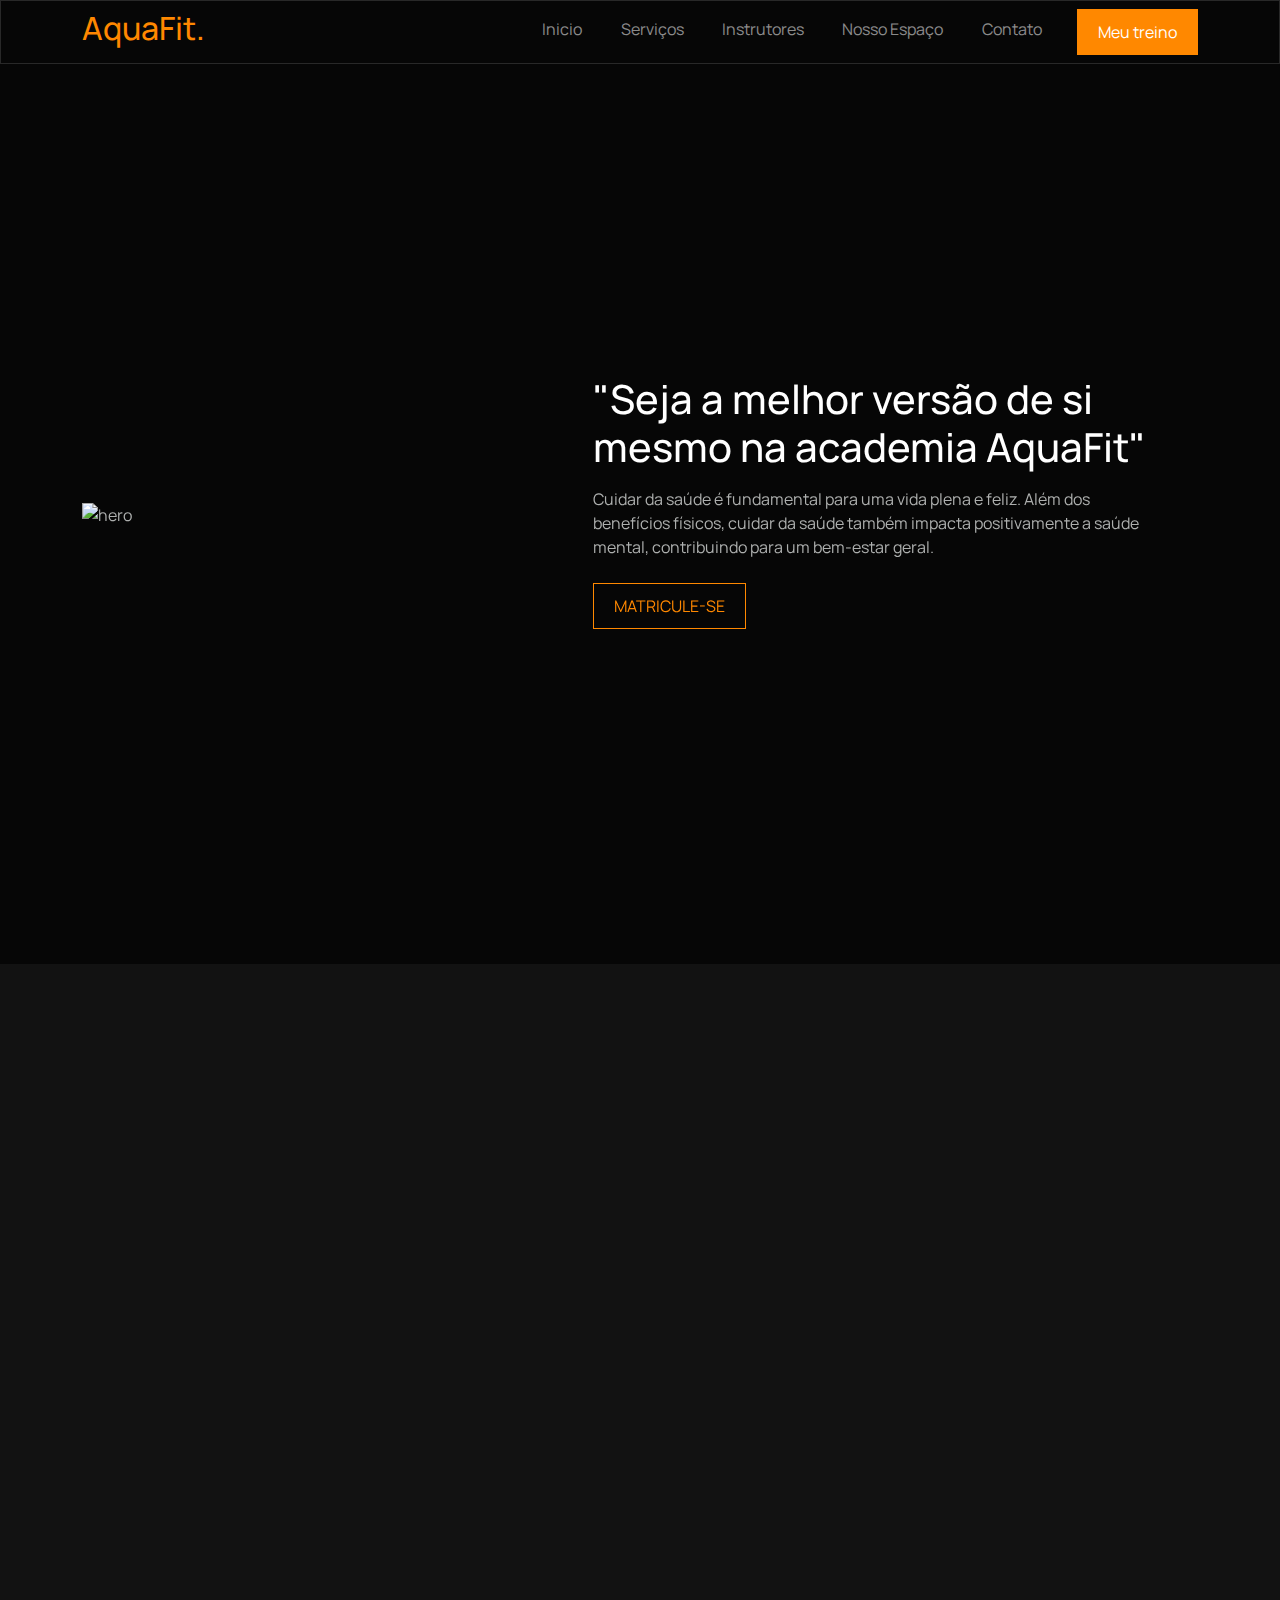
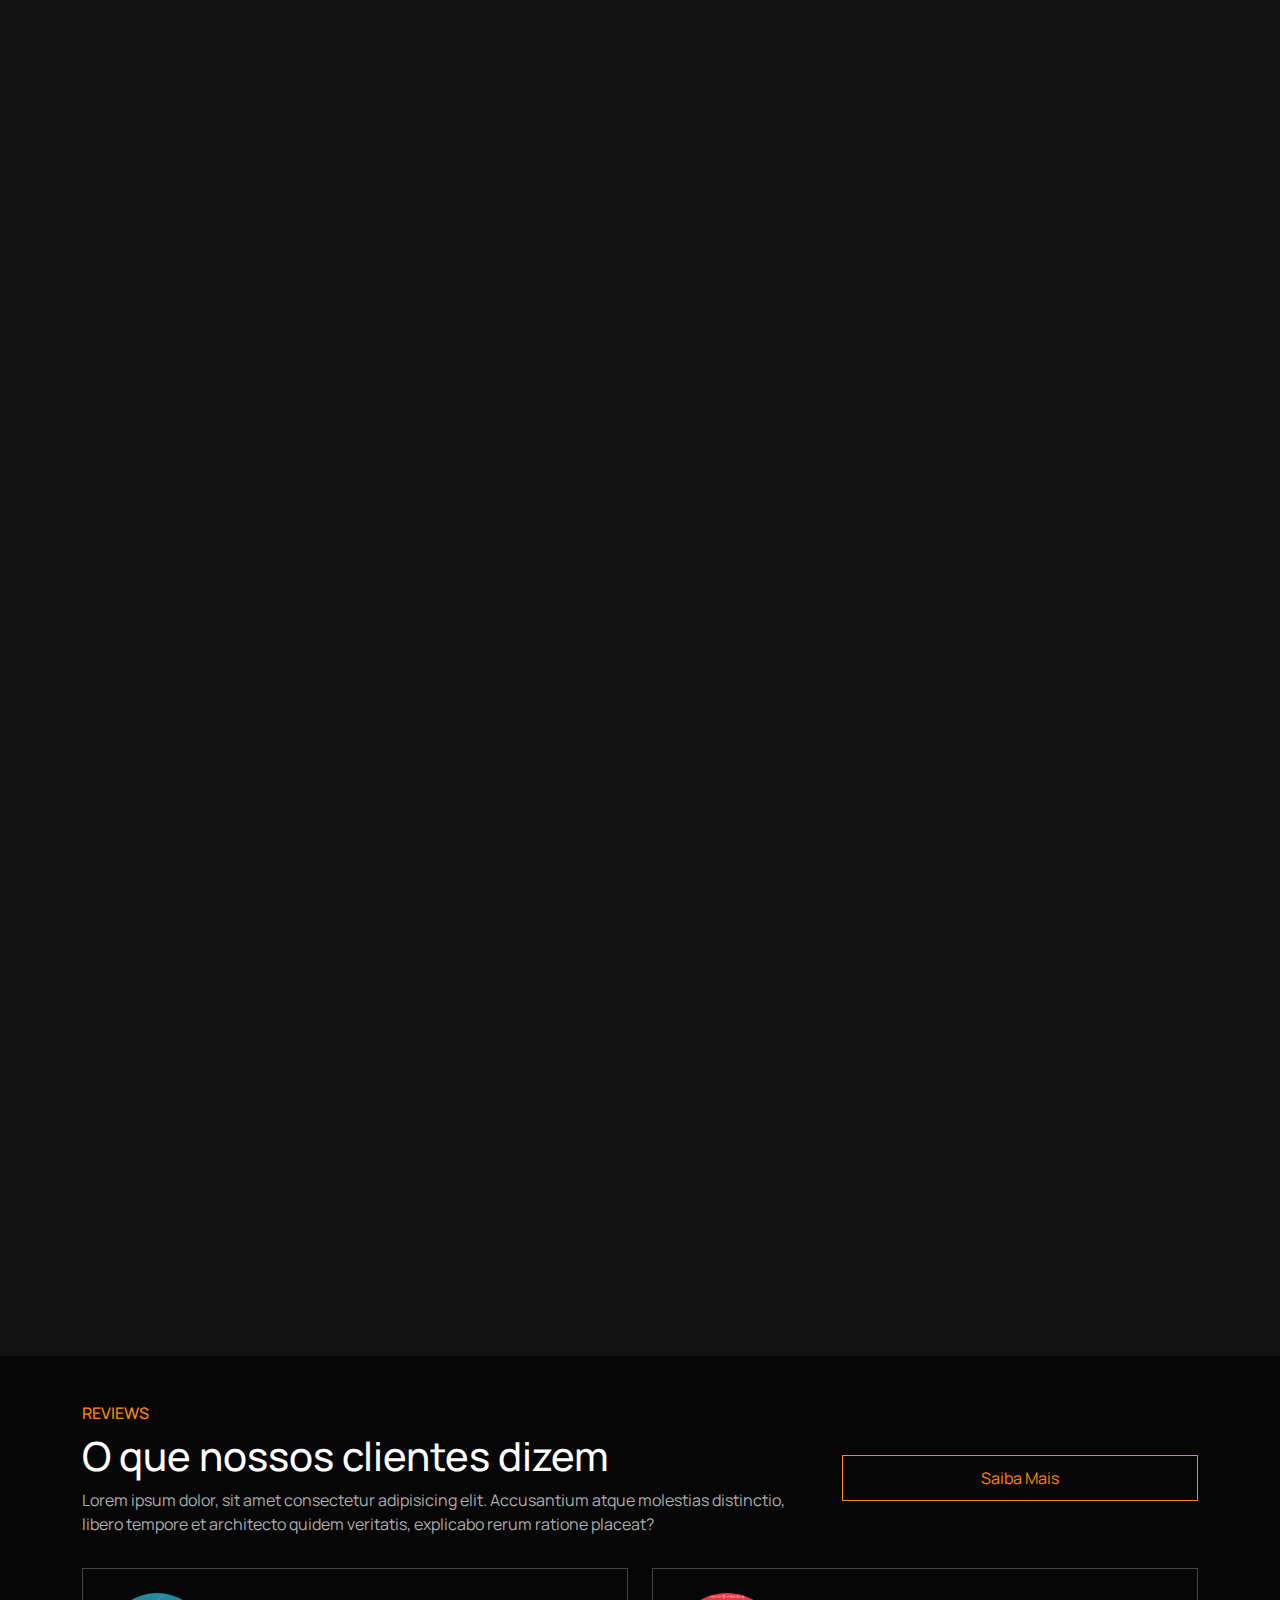
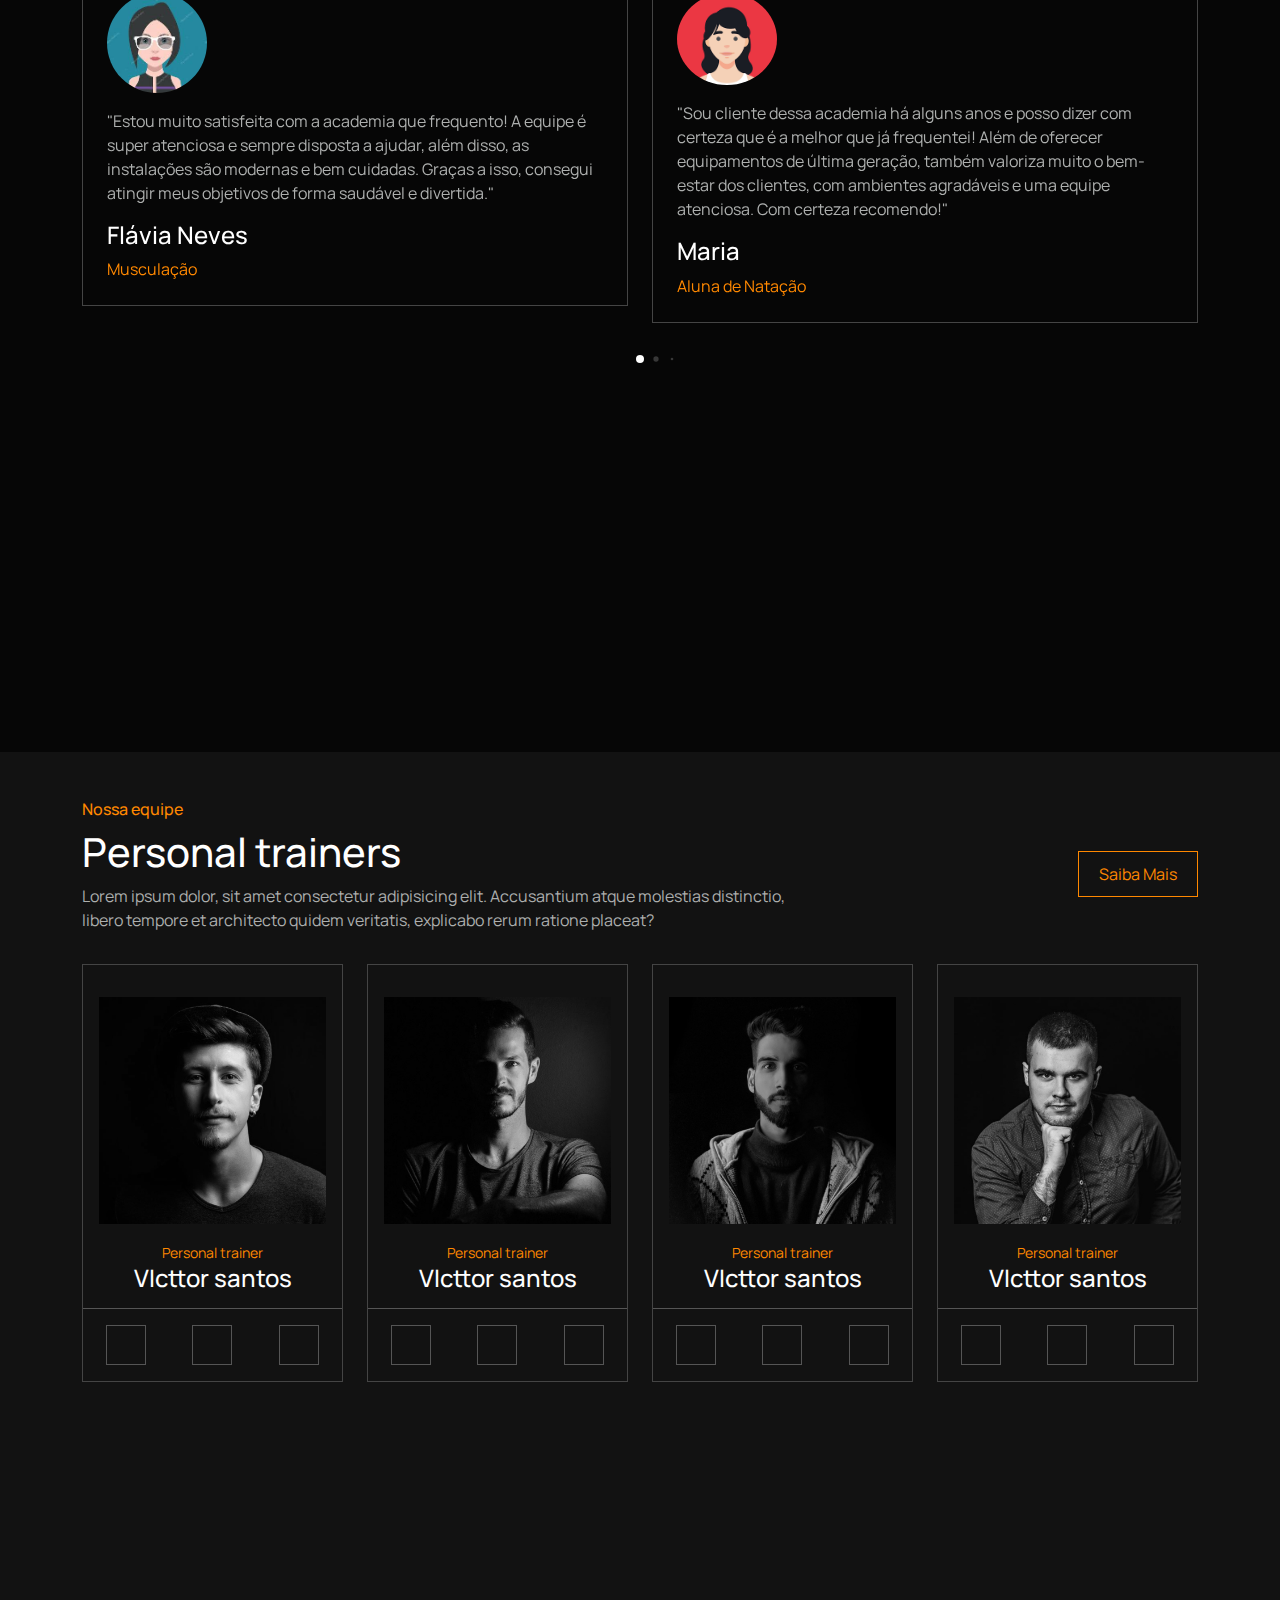
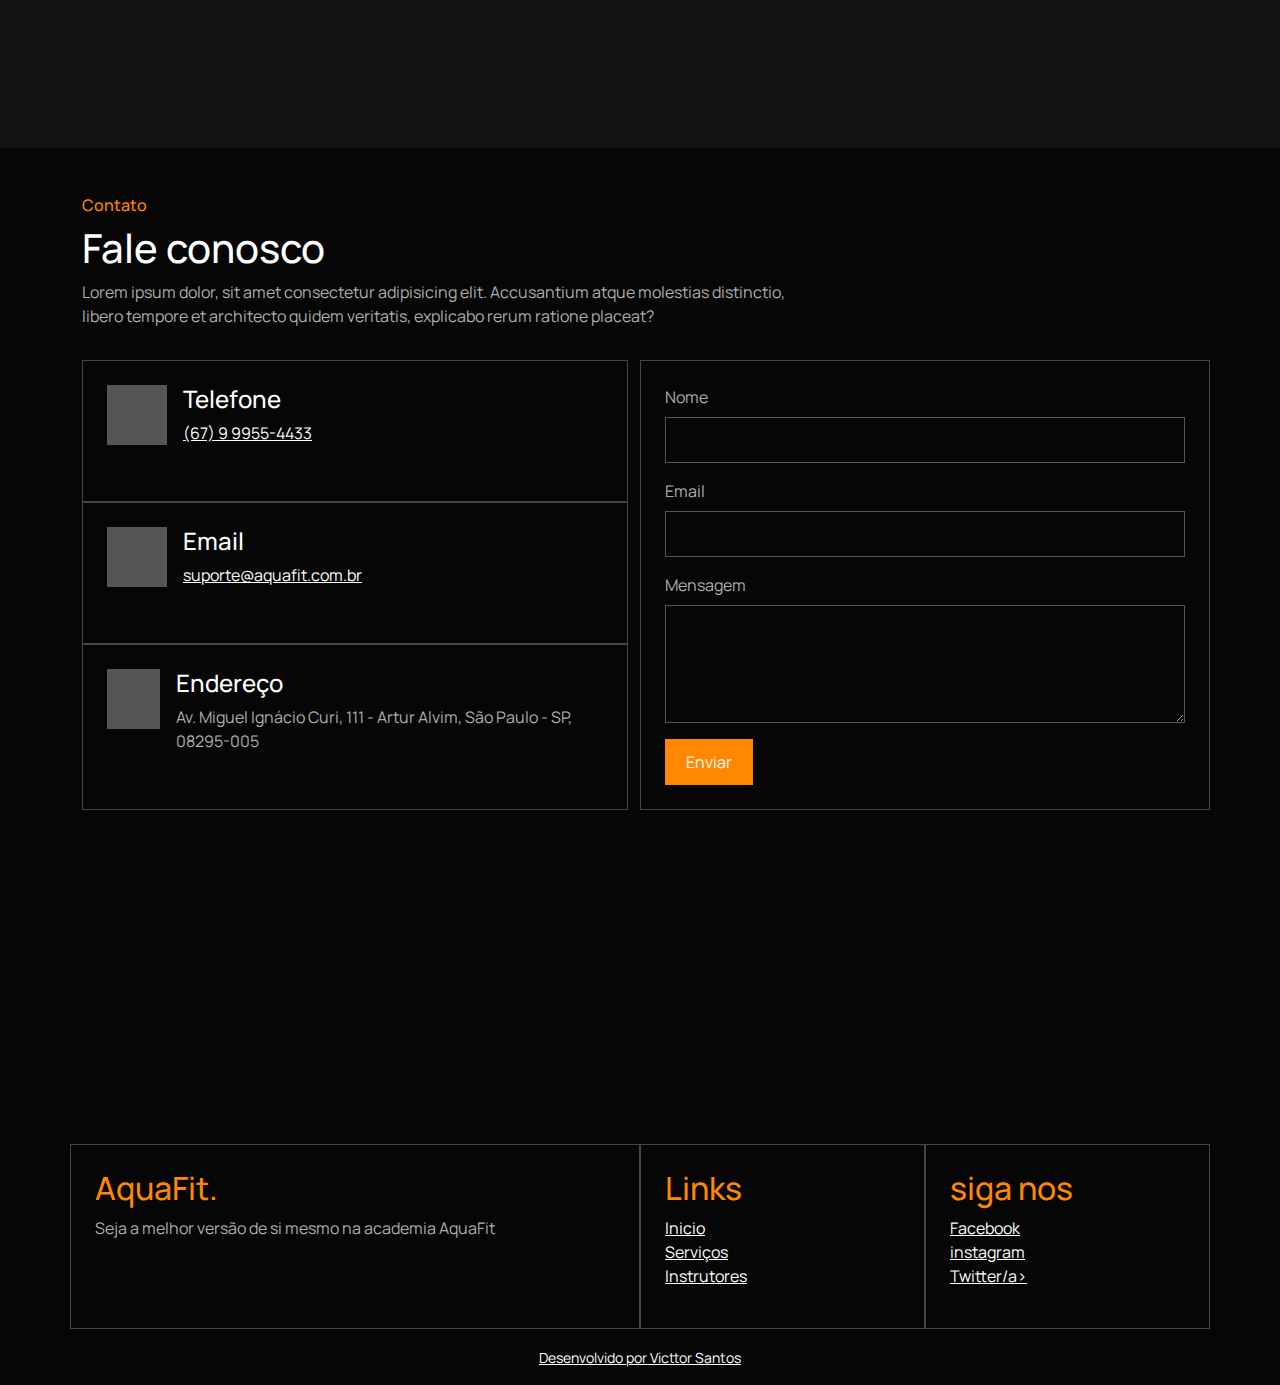
==== index.html @ f8905eb8 "primeiro commit" ====
<!doctype html>
<html lang="en">

<head>
    <meta charset="utf-8">
    <meta name="viewport" content="width=device-width, initial-scale=1">
    <title>AquaFit | Landing Page</title>
    <link rel="stylesheet" href="/css/bootstrap.css">
    <link rel="stylesheet" href="https://cdn.jsdelivr.net/npm/swiper@9/swiper-bundle.min.css" />
    <link rel="stylesheet"
        href="https://maxst.icons8.com/vue-static/landings/line-awesome/line-awesome/1.3.0/css/line-awesome.min.css">
    <link rel="stylesheet" href="https://unpkg.com/aos@next/dist/aos.css" />
    <link rel="stylesheet" href="/css/app.css">
</head>

<body id="top">
    <!-- Navbar Start-->
    <nav class="navbar py-2 navbar-expand-lg navbar-dark bg-dark">
        <div class="container">
            <h4 class="logo">AquaFit.</h4>
            <button class="navbar-toggler" type="button" data-bs-toggle="collapse" data-bs-target="#navbarColor02"
                aria-controls="navbarColor02" aria-expanded="false" aria-label="Toggle navigation">
                <span class="navbar-toggler-icon"></span>
            </button>
            <div class="collapse navbar-collapse" id="navbarColor02">
                <ul class="navbar-nav ms-auto">
                    <li class="nav-item">
                        <a class="nav-link" href="#">Inicio</a>
                    </li>

                    <li class="nav-item">
                        <a class="nav-link" href="#services">Serviços</a>
                    </li>

                    <li class="nav-item">
                        <a class="nav-link" href="#team">Instrutores</a>
                    </li>

                    <li class="nav-item">
                        <a class="nav-link" href="#espace">Nosso Espaço</a>
                    </li>

                    <li class="nav-item">
                        <a class="nav-link" href="#contato">Contato</a>
                    </li>

                    <a href="#" class="btn btn-warning ms-lg-3"> Meu treino</a>
                </ul>
            </div>
        </div>
    </nav>
    <!-- Navbar end-->
    <!-- Hero Start-->
    <section id="hero" class="min-vh-100 d-grid align-content-center py-1">
        <!-- Container -->
        <div class="container py-1 mb-0">
            <!-- Row -->
            <div class="row gy-4 align-items-center">
                <!-- Col -->
                <div class="col-lg-5 mb-0" data-aos="fade-up-right">
                    <img src="/Img/teste002.png" alt="hero" class="img-fluid">
                </div>
                <div class="col-lg-7 px-lg-5">
                    <h1 class="h3" data-aos="fade-up-left">"Seja a melhor versão de si mesmo na academia AquaFit"</h1>
                    <p class="mt-3 mb-4" data-aos="fade-up-left">Cuidar da saúde é fundamental para uma vida plena e
                        feliz. Além dos benefícios
                        físicos,
                        cuidar da saúde também impacta
                        positivamente a saúde mental, contribuindo para um bem-estar geral.</p>
                    <div>
                        <a href="#" class="btn btn-outline-warning mb-4" data-aos="fade-up-left"> MATRICULE-SE </a>
                    </div>
                </div>
            </div>
        </div>
    </section>
    <!-- Hero End-->

    <!-- service strart -->
    <section id="services" class="py-5 bg-2 ">
        <!-- container -->
        <div class="container min-vh-100 mw">
            <!-- Row -->
            <div class="row align-items-center mb-3 ">
                <!-- Col -->

                <div class="col-md-8 ">
                    <h6 class="text-warning" data-aos="fade-up-right">Serviços</h6>
                    <h2 class="h3" data-aos="fade-up-left" data-aos="fade-up-right">Nossos Serviços </h2>
                    <p data-aos="fade-up-right">Lorem ipsum dolor, sit amet consectetur adipisicing elit. Accusantium
                        atque molestias distinctio,
                        libero tempore et architecto quidem veritatis, explicabo rerum ratione placeat?</p>
                </div>
                <!-- col -->
                <div class="col-md-4 text-md-end" data-aos="fade-up-right">
                    <a href="#" class="btn btn-outline-warning">Saiba Mais</a>
                </div>
            </div>
            <!-- row -->
            <div class="row">
                <!-- col -->
                <div class="col-md-4" data-aos="fade-up-left" data-aos-duration=" 4000">
                    <div class="service border-custom p-4 ">
                        <div class="icon"><i class="las la-dumbbell"></i></div>
                        <h4 class="h5 mt-3 mb-3">Musculação</h4>
                        <p>Toda atividade física traz benefícios à saúde. Por isso, colocar o corpo em movimento
                            regularmente é uma das principais recomendações médicas. A natação se destaca por se tratar
                            de um exercício de baixo impacto, ou seja, que não força as articulações e joelhos.
                        </p>
                        - Fortalece os músculos;<br>
                        - Aumenta a flexibilidade;<br>
                        - Melhora a circulação sanguínea;<br>
                        - Ajuda a queimar calorias;<br>
                        - Auxilia no tratamento de doenças respiratórias, como a asma;<br>
                        - Auxilia no controle da dor em doenças crônicas, como a fibromialgia;<br>
                        <div>
                            <a href="#" class="btn btn-warning mt-3 mb-3">PLANOS E PREÇOS</a>
                        </div>
                    </div>
                </div>

                <div class="col-md-4" data-aos="fade-up-left" data-aos-duration=" 4000">
                    <div class="service border-custom p-4">
                        <div class="icon"><i class="las la-swimming-pool"></i></i></div>
                        <h4 class="h5 mt-3 mb-3">Hidroginastica</h4>
                        <p>Toda atividade física traz benefícios à saúde. Por isso, colocar o corpo em movimento
                            regularmente é uma das principais recomendações médicas. A natação se destaca por se tratar
                            de um exercício de baixo impacto, ou seja, que não força as articulações e joelhos.
                        </p>
                        - Fortalece os músculos;<br>
                        - Aumenta a flexibilidade;<br>
                        - Melhora a circulação sanguínea;<br>
                        - Ajuda a queimar calorias;<br>
                        - Auxilia no tratamento de doenças respiratórias, como a asma;<br>
                        - Auxilia no controle da dor em doenças crônicas, como a fibromialgia;<br>
                        <div>
                            <a href="#" class="btn btn-warning mt-3 mb-3"> PLANOS E PREÇOS</a>
                        </div>
                    </div>
                </div>

                <div class="col-md-4" data-aos="fade-up-left" data-aos-duration=" 4000">
                    <div class="service border-custom p-4">
                        <div class="icon"><i class="las la-swimmer"></i></div>
                        <h4 class="h5 mt-3 mb-3">Natação</h4>
                        <p>Toda atividade física traz benefícios à saúde. Por isso, colocar o corpo em movimento
                            regularmente é uma das principais recomendações médicas. A natação se destaca por se tratar
                            de um exercício de baixo impacto, ou seja, que não força as articulações e joelhos.
                        </p>
                        - Fortalece os músculos;<br>
                        - Aumenta a flexibilidade;<br>
                        - Melhora a circulação sanguínea;<br>
                        - Ajuda a queimar calorias;<br>
                        - Auxilia no tratamento de doenças respiratórias, como a asma;<br>
                        - Auxilia no controle da dor em doenças crônicas, como a fibromialgia;<br>
                        <div>
                            <a href="#" class="btn btn-warning mt-3 mb-3"> PLANOS E PREÇOS</a>
                        </div>
                    </div>
                </div>
            </div>

        </div>
    </section>
    <!-- Service end -->

    <!-- Espace strart -->
    <section id="espace" class="py-5 bg-2">
        <!-- container -->
        <div class="container min-vh-100 mw" data-aos="fade-up-left" data-aos-duration=" 4000">
            <!-- Row -->
            <div class="row align-items-center mb-3 ">
                <!-- Col -->

                <div class="col-md-8 ">
                    <h6 class="text-warning">Espaço</h6>
                    <h2 class="h3">Nosso Espaço </h2>
                    <p>Lorem ipsum dolor, sit amet consectetur adipisicing elit. Accusantium atque molestias distinctio,
                        libero tempore et architecto quidem veritatis, explicabo rerum ratione placeat?</p>
                </div>
                <!-- col -->
                <div class="col-md-4 text-md-end">
                    <a href="#" class="btn btn-outline-warning">Saiba Mais</a>
                </div>
            </div>
            <!-- Swiper -->
            <div class="swiper mySwiper pb-5" data-aos="fade-up-right" data-aos-duration=" 4000">
                <div class="swiper-wrapper">
                    <!-- Slide -->
                    <div class="swiper-slide">
                        <div class="project p-4 border-custom">
                            <img src="/Img/espaço01.jpg" alt="portfolio-01" class="img-fluid">
                            <div class="overlay">
                                <h4 class="h5"> Espaço 01</h4>
                                <p class="mb-0">Lorem ipsum dolor sit amet consectetur adipisicing elit. Accusantium, a.
                                    Expedita, non suscipit ab beatae corporis quam et nulla tenetur
                                    dignissimos esse praesentium ut voluptates alias?</p>
                            </div>
                        </div>
                    </div>
                    <div class="swiper-slide">
                        <div class="project p-4 border-custom">
                            <img src="/Img/espaço02.jpg" alt="portfolio-01" class="img-fluid">
                            <div class="overlay">
                                <h4 class="h5"> Espaço 01</h4>
                                <p class="mb-0">Lorem ipsum dolor sit amet consectetur adipisicing elit. Accusantium, a.
                                    Expedita, non suscipit ab beatae corporis quam et nulla tenetur
                                    dignissimos esse praesentium ut voluptates alias?</p>
                            </div>
                        </div>
                    </div>
                    <div class="swiper-slide">
                        <div class="project p-4 border-custom">
                            <img src="/Img/espaço03.jpg" alt="portfolio-01" class="img-fluid">
                            <div class="overlay">
                                <h4 class="h5"> Espaço 01</h4>
                                <p class="mb-0">Lorem ipsum dolor sit amet consectetur adipisicing elit. Accusantium, a.
                                    Expedita non suscipit ab beatae corporis quam et nulla tenetur
                                    dignissimos esse praesentium ut voluptates alias?</p>
                            </div>
                        </div>
                    </div>
                    <div class="swiper-slide">
                        <div class="project p-4 border-custom">
                            <img src="/Img/espaço04.jpg" alt="portfolio-01" class="img-fluid">
                            <div class="overlay">
                                <h4 class="h5"> Espaço 01</h4>
                                <p class="mb-0">Lorem ipsum dolor sit amet consectetur adipisicing elit. Accusantium, a.
                                    Expedita
                                    , non suscipit ab beatae corporis quam et nulla tenetur
                                    dignissimos esse praesentium ut voluptates alias?</p>
                            </div>
                        </div>
                    </div>
                    <div class="swiper-slide">
                        <div class="project p-4 border-custom">
                            <img src="/Img/portfolio-02.jpg" alt="portfolio-01" class="img-fluid">
                            <div class="overlay">
                                <h4 class="h5"> Espaço 01</h4>
                                <p class="mb-0">Lorem ipsum dolor sit amet consectetur adipisicing elit. Accusantium, a.
                                    Expedita,
                                    non suscipit ab beatae corporis quam et nulla tenetur
                                    dignissimos esse praesentium ut voluptates alias?</p>
                            </div>
                        </div>
                    </div>
                </div>
                <div class="swiper-pagination"></div>
            </div>
            <!-- Swiper JS -->


        </div>
    </section>
    <!-- Service end -->

    <!-- review strart -->
    <section id="reviews" class="py-5">
        <!-- container -->
        <div class="container min-vh-100 mw">
            <!-- Row -->
            <div class="row align-items-center mb-3 ">
                <!-- Col -->
                <div class="col-md-8 d-grid">
                    <h6 class="text-warning">REVIEWS</h6>
                    <h2 class="h3">O que nossos clientes dizem</h2>
                    <p>Lorem ipsum dolor, sit amet consectetur adipisicing elit. Accusantium atque molestias distinctio,
                        libero tempore et architecto quidem veritatis, explicabo rerum ratione placeat?</p>
                </div>
                <!-- col -->
                <div class="col-md-4 text-md-end d-grid">
                    <a href="#" class="btn btn-outline-warning">Saiba Mais</a>
                </div>
            </div>
            <!-- Swiper -->
            <div class="swiper mySwiper pb-5">
                <div class="swiper-wrapper">
                    <!-- Slide -->
                    <div class="swiper-slide">
                        <div class="review p-4 border-custom">
                            <img src="/Img/team-002.jpg" alt="team-01">
                            <p class="my-3">"Estou muito satisfeita com a academia que frequento! A equipe é super
                                atenciosa e sempre disposta a ajudar, além disso, as instalações são modernas e bem
                                cuidadas. Graças a isso, consegui atingir meus objetivos de forma saudável e divertida."
                            </p>
                            <h5>Flávia Neves</h5>
                            <p class="mb-0 text-warning">Musculação</p>
                        </div>
                    </div>
                    <!-- Slide -->
                    <div class="swiper-slide d-grid">
                        <div class="review p-4 border-custom ">
                            <img src="/Img/team-001.jpg" alt="team-01">
                            <p class="my-3">"Sou cliente dessa academia há alguns anos e posso dizer com certeza que é a
                                melhor que já frequentei! Além de oferecer equipamentos de última geração, também
                                valoriza muito o bem-estar dos clientes, com ambientes agradáveis e uma equipe
                                atenciosa. Com certeza recomendo!"</p>
                            <h5>Maria</h5>
                            <p class="mb-0 text-warning">Aluna de Natação</p>
                        </div>
                    </div>
                    <!-- Slide -->
                    <div class="swiper-slide">
                        <div class="review p-4 border-custom">
                            <img src="/Img/team-03.jpg" alt="team-01">
                            <p class="my-3">Lorem ipsum dolor, sit amet consectetur adipisicing elit. Deleniti ad nam
                                aspernatur
                                quibusdam fugiat beatae fugit reiciendis! Possimus doloremque voluptatum, maxime
                                provident praesentium quidem?</p>
                            <h5>Samuel</h5>
                            <p class="mb-0 text-warning">Aluno de Hidroginastica</p>
                        </div>
                    </div>
                    <!-- Slide -->
                    <div class="swiper-slide">
                        <div class="review p-4 border-custom">
                            <img src="/Img/team-04.jpg" alt="team-01">
                            <p class="my-3">Lorem ipsum dolor, sit amet consectetur adipisicing elit. Deleniti ad nam
                                aspernatur
                                quibusdam fugiat beatae fugit reiciendis! Possimus doloremque voluptatum, maxime
                                provident praesentium quidem?</p>
                            <h5> Marcelo</h5>
                            <p class="mb-0 text-warning">Aluno de Musculação</p>
                        </div>
                    </div>
                </div>
                <div class=" swiper-pagination">
                </div>
            </div>
            <!-- Swiper JS -->
        </div>
    </section>
    <!-- Review end -->

    <!-- Team strart -->
    <section id="team" class="py-5 bg-2">
        <!-- container -->
        <div class="container min-vh-100 mw">
            <!-- Row -->
            <div class="row align-items-center mb-3 ">
                <!-- Col -->
                <div class="col-md-8 ">
                    <h6 class="text-warning">Nossa equipe</h6>
                    <h2 class="h3">Personal trainers </h2>
                    <p>Lorem ipsum dolor, sit amet consectetur adipisicing elit. Accusantium atque molestias distinctio,
                        libero tempore et architecto quidem veritatis, explicabo rerum ratione placeat?</p>
                </div>
                <!-- col -->
                <div class="col-md-4 text-md-end">
                    <a href="#" class="btn btn-outline-warning">Saiba Mais</a>
                </div>
            </div>
            <!-- Row -->
            <div class="row text-center">

                <!-- Col -->
                <div class="col-lg-3 col-sm-6">
                    <div class="team-member border-custom py-3">
                        <div class="team-head p-3">
                            <img src="/Img/team-01.jpg" class="img-fluid mb-3" alt="team-01">
                            <small class="text-warning">Personal trainer</small>
                            <h5 class="mb-0"> VIcttor santos</h5>
                        </div>
                        <div class="divider mb-3"></div>
                        <div class="links d-flex justify-content-around">
                            <a href="#" class="icon"><i class="lab la-facebook"></i></a>
                            <a href="#" class="icon"><i class="lab la-instagram"></i></a>
                            <a href="#" class="icon"><i class="lab la-twitter"></i></a>
                        </div>
                    </div>
                </div>

                <!-- Col -->
                <div class="col-lg-3 col-sm-6">
                    <div class="team-member border-custom py-3">
                        <div class="team-head p-3">
                            <img src="/Img/team-02.jpg" class="img-fluid mb-3" alt="team-01">
                            <small class="text-warning">Personal trainer</small>
                            <h5 class="mb-0"> VIcttor santos</h5>
                        </div>
                        <div class="divider mb-3"></div>
                        <div class="links d-flex justify-content-around">
                            <a href="#" class="icon"><i class="lab la-facebook"></i></a>
                            <a href="#" class="icon"><i class="lab la-instagram"></i></a>
                            <a href="#" class="icon"><i class="lab la-twitter"></i></a>
                        </div>
                    </div>
                </div>

                <!-- Col -->
                <div class="col-lg-3 col-sm-6">
                    <div class="team-member border-custom py-3">
                        <div class="team-head p-3">
                            <img src="/Img/team-03.jpg" class="img-fluid mb-3" alt="team-01">
                            <small class="text-warning">Personal trainer</small>
                            <h5 class="mb-0"> VIcttor santos</h5>
                        </div>
                        <div class="divider mb-3"></div>
                        <div class="links d-flex justify-content-around">
                            <a href="#" class="icon"><i class="lab la-facebook"></i></a>
                            <a href="#" class="icon"><i class="lab la-instagram"></i></a>
                            <a href="#" class="icon"><i class="lab la-twitter"></i></a>
                        </div>
                    </div>
                </div>

                <!-- Col -->
                <div class="col-lg-3 col-sm-6">
                    <div class="team-member border-custom py-3">
                        <div class="team-head p-3">
                            <img src="/Img/team-04.jpg" class="img-fluid mb-3" alt="team-01">
                            <small class="text-warning">Personal trainer</small>
                            <h5 class="mb-0"> VIcttor santos</h5>
                        </div>
                        <div class="divider mb-3"></div>
                        <div class="links d-flex justify-content-around">
                            <a href="#" class="icon"><i class="lab la-facebook"></i></a>
                            <a href="#" class="icon"><i class="lab la-instagram"></i></a>
                            <a href="#" class="icon"><i class="lab la-twitter"></i></a>
                        </div>
                    </div>
                </div>
            </div>



        </div>
    </section>
    <!-- team end -->

    <!-- contato strart -->
    <section id="contato" class="py-5">
        <!-- container -->
        <div class="container min-vh-100 mw">
            <!-- Row -->
            <div class="row align-items-center mb-3 ">
                <!-- Col -->
                <div class="col-md-8 ">
                    <h6 class="text-warning">Contato</h6>
                    <h2 class="h3">Fale conosco </h2>
                    <p>Lorem ipsum dolor, sit amet consectetur adipisicing elit. Accusantium atque molestias distinctio,
                        libero tempore et architecto quidem veritatis, explicabo rerum ratione placeat?</p>
                </div>

            </div>
            <!-- Row -->
            <div class="row">
                <!-- Col-1 -->
                <div class="col-lg-6 d-grid">
                    <div class="border-custom p-4 d-flex">
                        <div class="icon "><i class="lab la-whatsapp"></i></div>
                        <div class="ms-3">
                            <h5>Telefone</h5>
                            <p class="mb-0"><a href="tel:+5567991590282">(67) 9 9955-4433</a></p>

                        </div>
                    </div>
                    <div class="border-custom p-4 d-flex">
                        <div class="icon "><i class="las la-envelope-open-text"></i></div>
                        <div class="ms-3">
                            <h5>Email</h5>
                            <p class="mb-0"><a href="mailto:victtor.santos2t@gmail.com">suporte@aquafit.com.br</a></p>
                        </div>
                    </div>
                    <div class="border-custom p-4 d-flex">
                        <div class="icon "><i class="las la-map-marker-alt"></i></div>
                        <div class="ms-3">
                            <h5>Endereço</h5>

                            <p class="mb-0"> Av. Miguel Ignácio Curi, 111 - Artur Alvim, São Paulo - SP, 08295-005</p>
                        </div>
                    </div>
                </div>

                <!-- Col-2 -->
                <div class="col-lg-6 p-4 border-custom">
                    <form action="#">
                        <div class="mb-3">
                            <label class="mb-2" for="name">Nome</label>
                            <input type="text" class="form-control">
                        </div>
                        <div class="mb-3">
                            <label class="mb-2" for="email">Email</label>
                            <input type="email" class="form-control">
                        </div>
                        <div class="mb-3">
                            <label class="mb-2" for="mensagem">Mensagem</label>
                            <textarea name="" id="#" rows="4" class="form-control"></textarea>
                        </div>
                        <button class="btn btn-warning">Enviar</i></button>
                    </form>
                </div>

            </div>

        </div>
    </section>
    <!-- contato end -->

    <!-- footer -->
    <footer>
        <div class="container">

            <!-- row -->
            <div class="row">
                <div class="col-md-6 p-4 border-custom">
                    <div class="">
                        <h4 class="logo">AquaFit.</h4>
                        <p class="mb-0">Seja a melhor versão de si mesmo na academia AquaFit</p>
                    </div>
                </div>

                <div class="col-md-3 p-4 border-custom"">
                    <div class="">
                        <h4 class=" logo">Links</h4>
                    <ul>
                        <li><a class="link" href="#">Inicio</a></li>
                        <li><a href="#">Serviços</a></li>
                        <li><a href="#">Instrutores</a></li>
                    </ul>
                </div>
            </div>

            <div class="col-md-3 p-4 border-custom">
                <div class="">
                    <h5 class="logo">siga nos</h5>
                    <ul>
                        <li><a class="link" href="#">Facebook</a></li>
                        <li><a href="#">instagram</a></li>
                        <li><a href="#">Twitter/a></li>
                    </ul>
                </div>
            </div>
            <div class="col-12 border-custom0 p-3  text-center">
                <small class="mb-1"><a href="https://www.instagram.com/" target="_blank"> Desenvolvido por
                        Victtor
                        Santos</a></small>
            </div>
        </div>

    </footer>
    <!-- end footer -->

    <!-- scroll -->

    <!-- <a href="#top" class="icon scroll-to-top"><i class="las la-arrow-up"></i></a> -->


    <script src="/js/bootstrap.bundle.min.js"></script>
    <script src="https://cdn.jsdelivr.net/npm/swiper@9/swiper-bundle.min.js"></script>
    <script src="https://unpkg.com/aos@next/dist/aos.js"></script>
    <script src="/js/app.js"></script>
</body>

</html>
---- css/app.css ----
@import url('https://fonts.googleapis.com/css2?family=Manrope:wght@400;500;600&display=swap');
body{
    font-family:'Manrope', sans-serif;  
    --bs-link-color:#fff;
    --bs-link-hover-color:#f80
}

/* logo */
.logo{
    font-family:'Manrope', sans-serif; 
    color:  #f80;
    font-size: 2rem;
}
/* bg-2 */
.bg-2{
    background-color: #121212;
}
/* custom border */
.border-custom{
    border:  1px solid #444;
    transition: all 0.4 ease-in-out;
}
.border-custom:hover{
    border-color: var(--bs-orange)
}
/* Navbar */
.navbar{
    --bs-navbar-nav-link-padding-x: 1.2rem;
}

/* btn */
.btn{
    border-radius: 0;
    padding: 10px 20px;
}
/* icon */

.icon{
    width: 60px;
    height: 60px;
    background-color: #555;
    display: grid;
    align-items: center;
    text-align: center;
    font-size: 32px;
    color: white;
    transition: all 0.4 ease-in-out;

}

.icon:hover{
    background-color: var(--bs-orange);
}

.service:hover .icon{
    background-color: var(--bs-orange);
}
/* swiper-pagination */
.swiper-pagination-bullet{
background-color: white;

}

/* project nosso espaço*/
.project{
    overflow: hidden;
    position: relative;
}

.project .overlay{
    padding: 32px;
    position: absolute;
    bottom: 0;
    left: 0;
    transition: all 0.4s ease-in-out;
    opacity: 0;
    transform: translateY(60px);
}

.project:hover .overlay{
    opacity: 1;
    transform: translateY(0px)
}
/* review */

.review img{
    width: 100px;
    border-radius: 100%;
}

/* team */

.team-member .divider{
    background-color: #555;
    height: 1px;
}

.team-member .links .icon{
    width: 40px;
    height: 40px;
    color: white;
    text-decoration: none;
    font-size: 24px;
    background-color: transparent;
    border: 1px solid #555;

}

.team-member .icon:hover{
    color: #f80;
    border: 1px solid #f80;
}

/* contato */

#contato .form-control{
    background-color: transparent;
    border: 1px solid #555;
    color: white;
    border-radius: 0;
    padding: 10px;
    
}


/* footer */

footer ul {
    padding: 0;
}
footer ul li {
    list-style: none;
}

footer ul li a{
    color: white;
}

.dev{
    background-color: #555;
}

/* .scroll-to-top{
    text-decoration: none;
    border-radius: 100px;
    position: fixed;
    bottom: 40px;
    right: 40px;
}

.scroll-to-top:hover{
    color: white;
} */
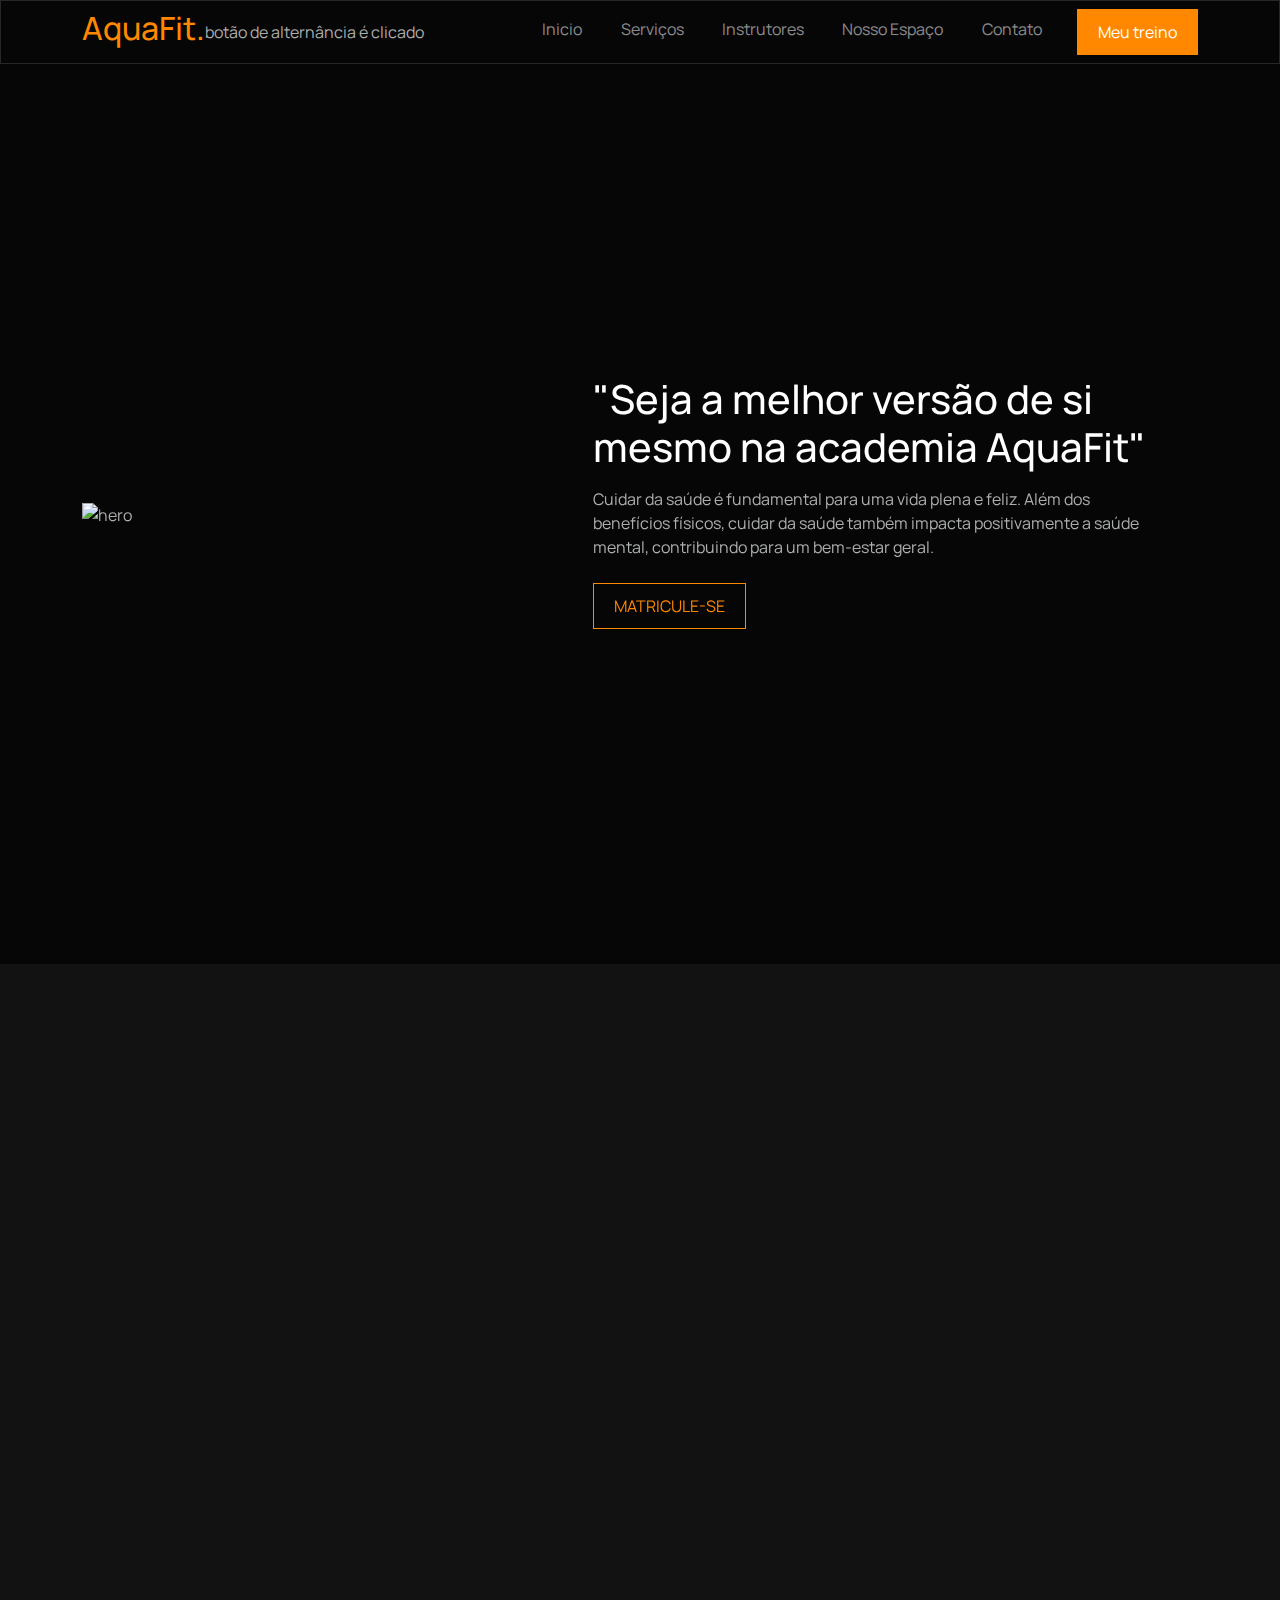
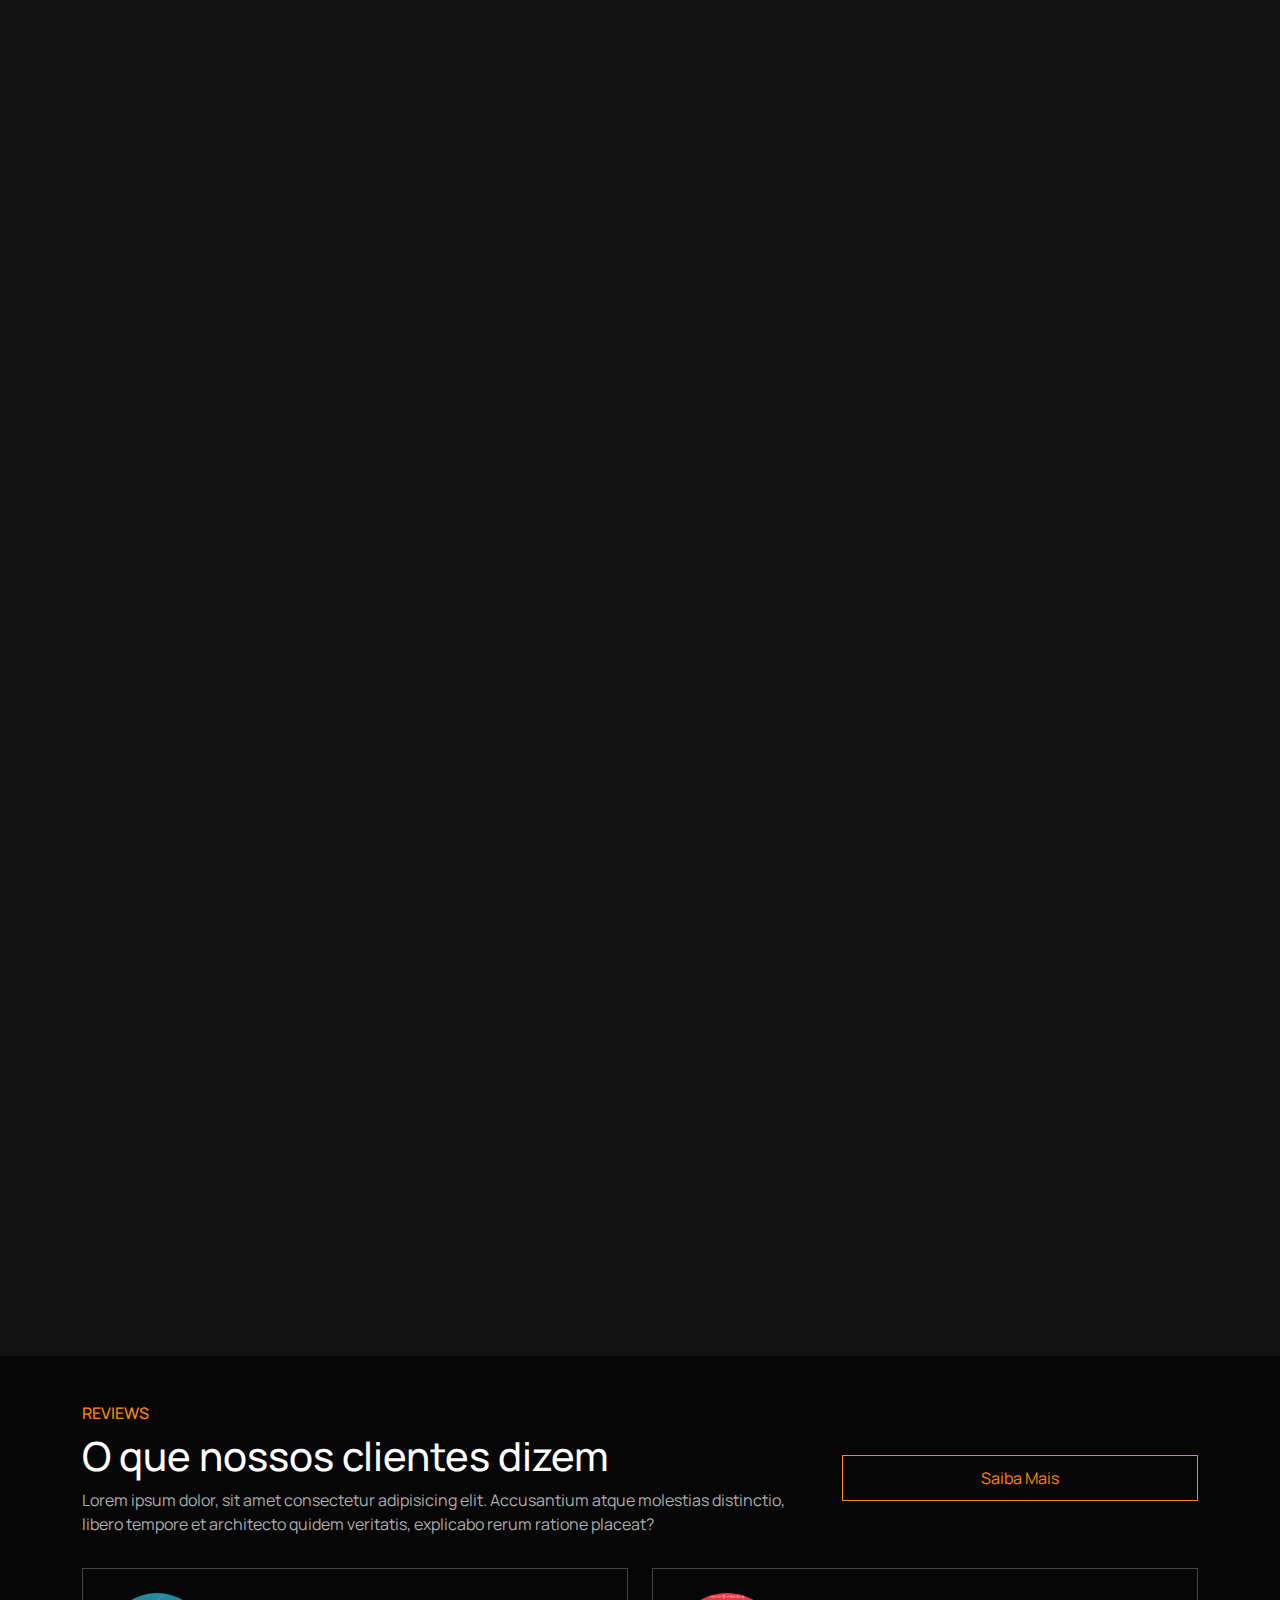
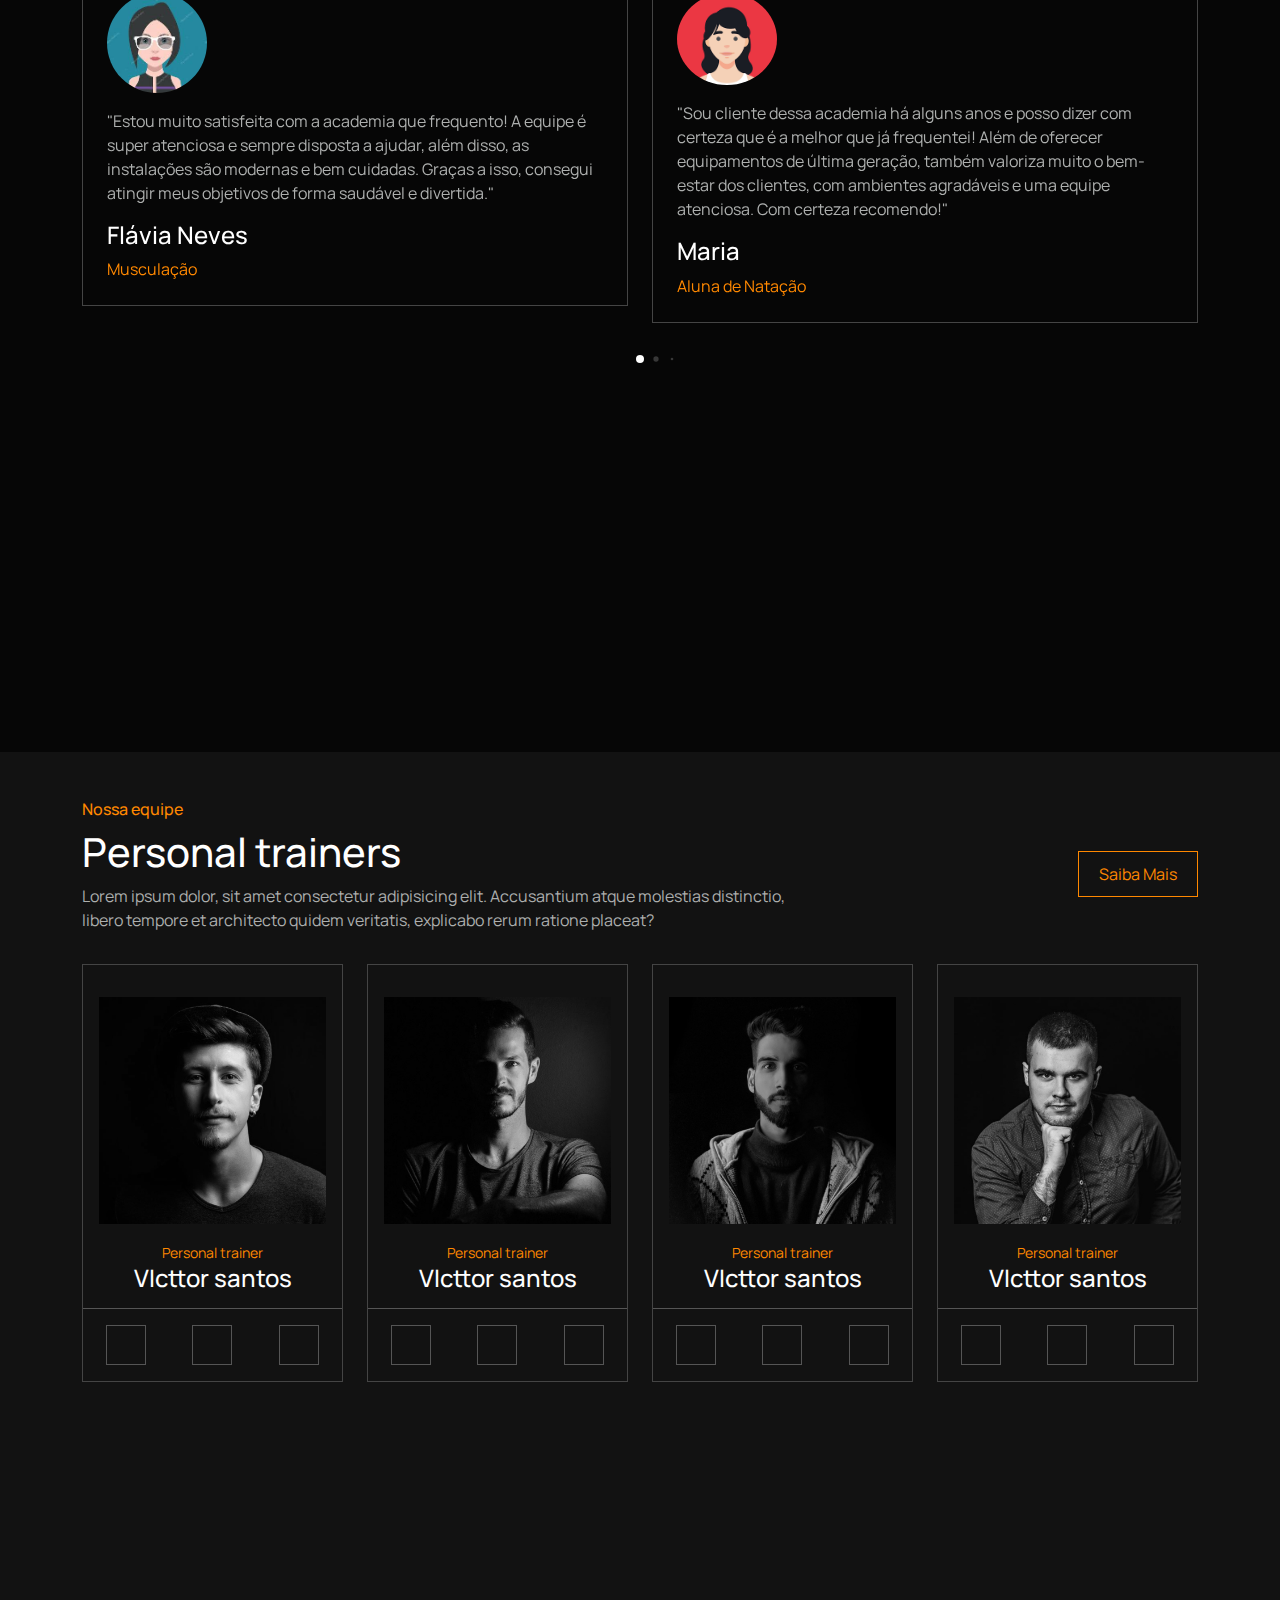
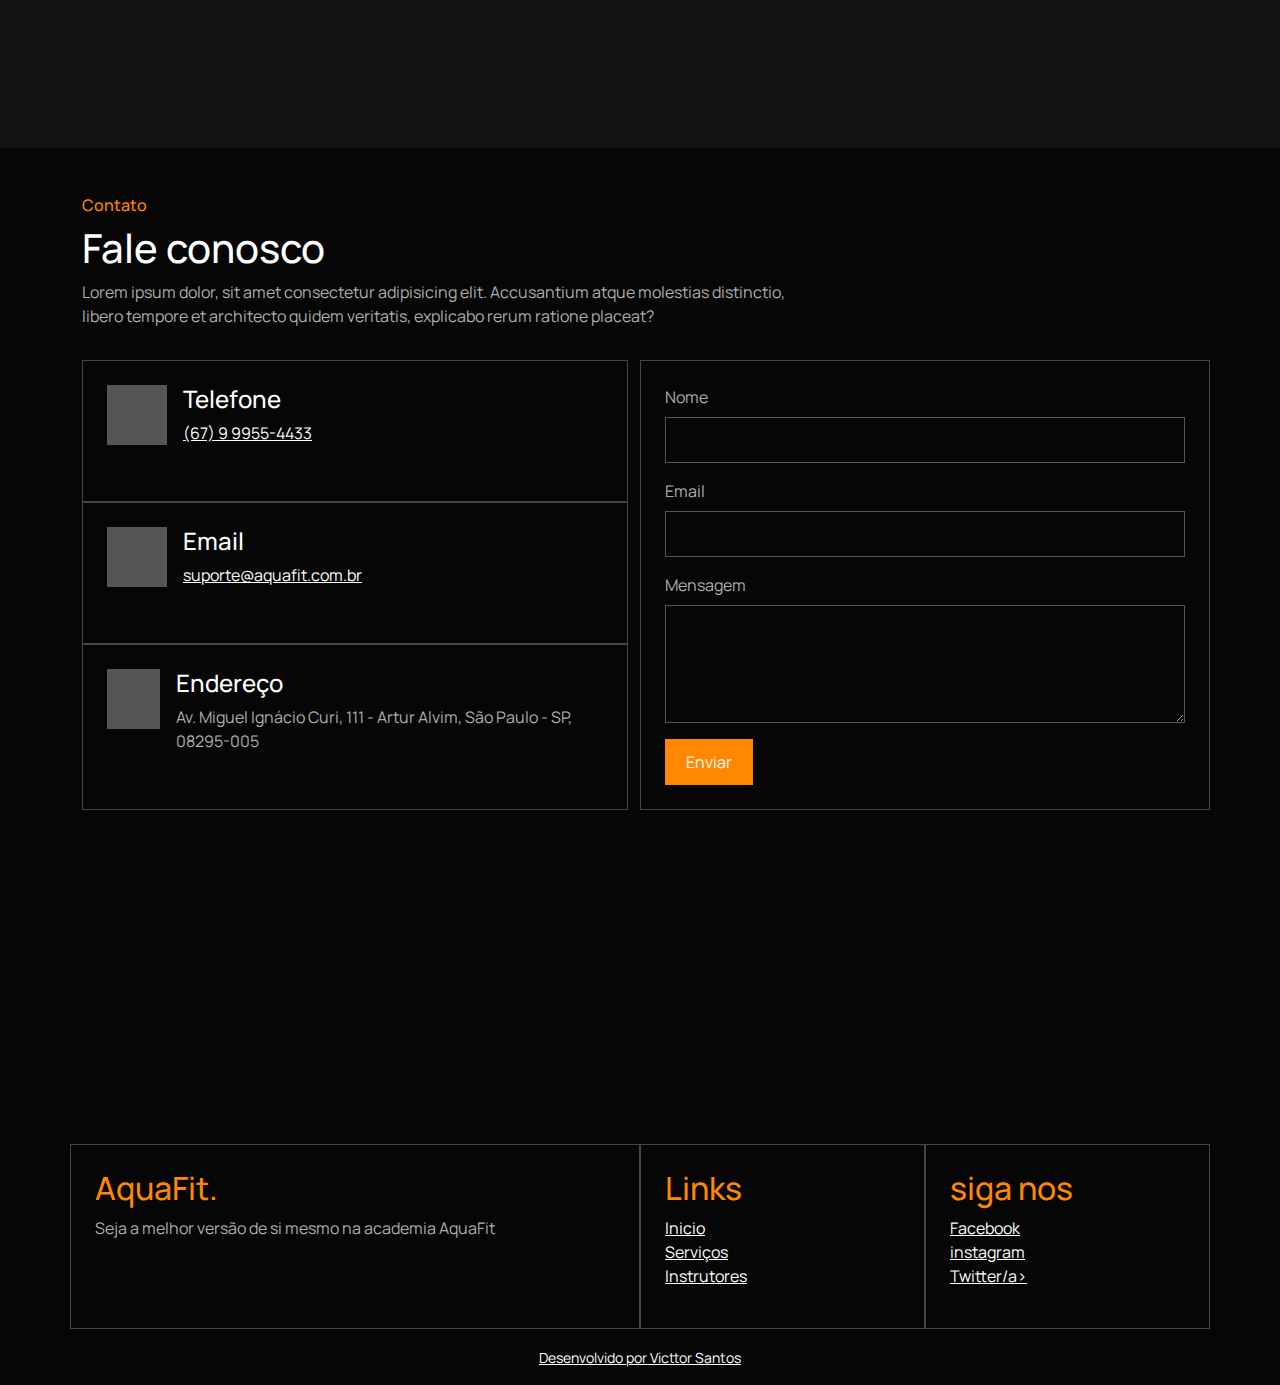
==== commit f16d8a9c: "Comentado todas as linhas da navbar" ====
--- a/index.html
+++ b/index.html
@@ -1,5 +1,5 @@
 <!doctype html>
-<html lang="en">
+<html lang="pt-br">
 
 <head>
     <meta charset="utf-8">
@@ -16,40 +16,55 @@
 <body id="top">
     <!-- Navbar Start-->
     <nav class="navbar py-2 navbar-expand-lg navbar-dark bg-dark">
+        <!-- ! Define uma tag de navegação com várias classes de estilo do Bootstrap -->
         <div class="container">
+            <!-- ? Define um elemento de div que será usado como um contêiner -->
             <h4 class="logo">AquaFit.</h4>
+            <!-- * Define um cabeçalho de nível 4 com a classe de estilo "logo" -->
             <button class="navbar-toggler" type="button" data-bs-toggle="collapse" data-bs-target="#navbarColor02"
                 aria-controls="navbarColor02" aria-expanded="false" aria-label="Toggle navigation">
                 <span class="navbar-toggler-icon"></span>
             </button>
+            <!-- ? Define um botão de alternância com classe "navbar-toggler" para dispositivos móveis -->
             <div class="collapse navbar-collapse" id="navbarColor02">
+                <!-- ? Define um elemento que pode ser ocultado em telas menores e expande o menu de navegação quando o -->
+                botão de alternância é clicado
                 <ul class="navbar-nav ms-auto">
+                    <!-- * Define uma lista de navegação com a classe "navbar-nav" e alinha à direita com a classe
+                     "ms-auto" -->
                     <li class="nav-item">
                         <a class="nav-link" href="#">Inicio</a>
+                        <!-- ! Define um link para a seção "Inicio" do site -->
                     </li>
 
                     <li class="nav-item">
                         <a class="nav-link" href="#services">Serviços</a>
+                        <!-- ! Define um link para a seção "Serviços" do site -->
                     </li>
 
                     <li class="nav-item">
                         <a class="nav-link" href="#team">Instrutores</a>
+                        <!-- ! Define um link para a seção "Instrutores" do site -->
                     </li>
 
                     <li class="nav-item">
                         <a class="nav-link" href="#espace">Nosso Espaço</a>
+                        <!-- ! Define um link para a seção "Nosso Espaço" do site -->
                     </li>
 
                     <li class="nav-item">
                         <a class="nav-link" href="#contato">Contato</a>
+                        <!-- ! Define um link para a seção "Contato" do site -->
                     </li>
 
-                    <a href="#" class="btn btn-warning ms-lg-3"> Meu treino</a>
+                    <a href="./page/treino.html" class="btn btn-warning ms-lg-3"> Meu treino</a>
+                    <!--  ? Define um botão com um link para um arquivo HTML em "./page/treino.html" -->
                 </ul>
             </div>
         </div>
-    </nav>
-    <!-- Navbar end-->
+    </nav><!-- Navbar end-->
+
+
     <!-- Hero Start-->
     <section id="hero" class="min-vh-100 d-grid align-content-center py-1">
         <!-- Container -->
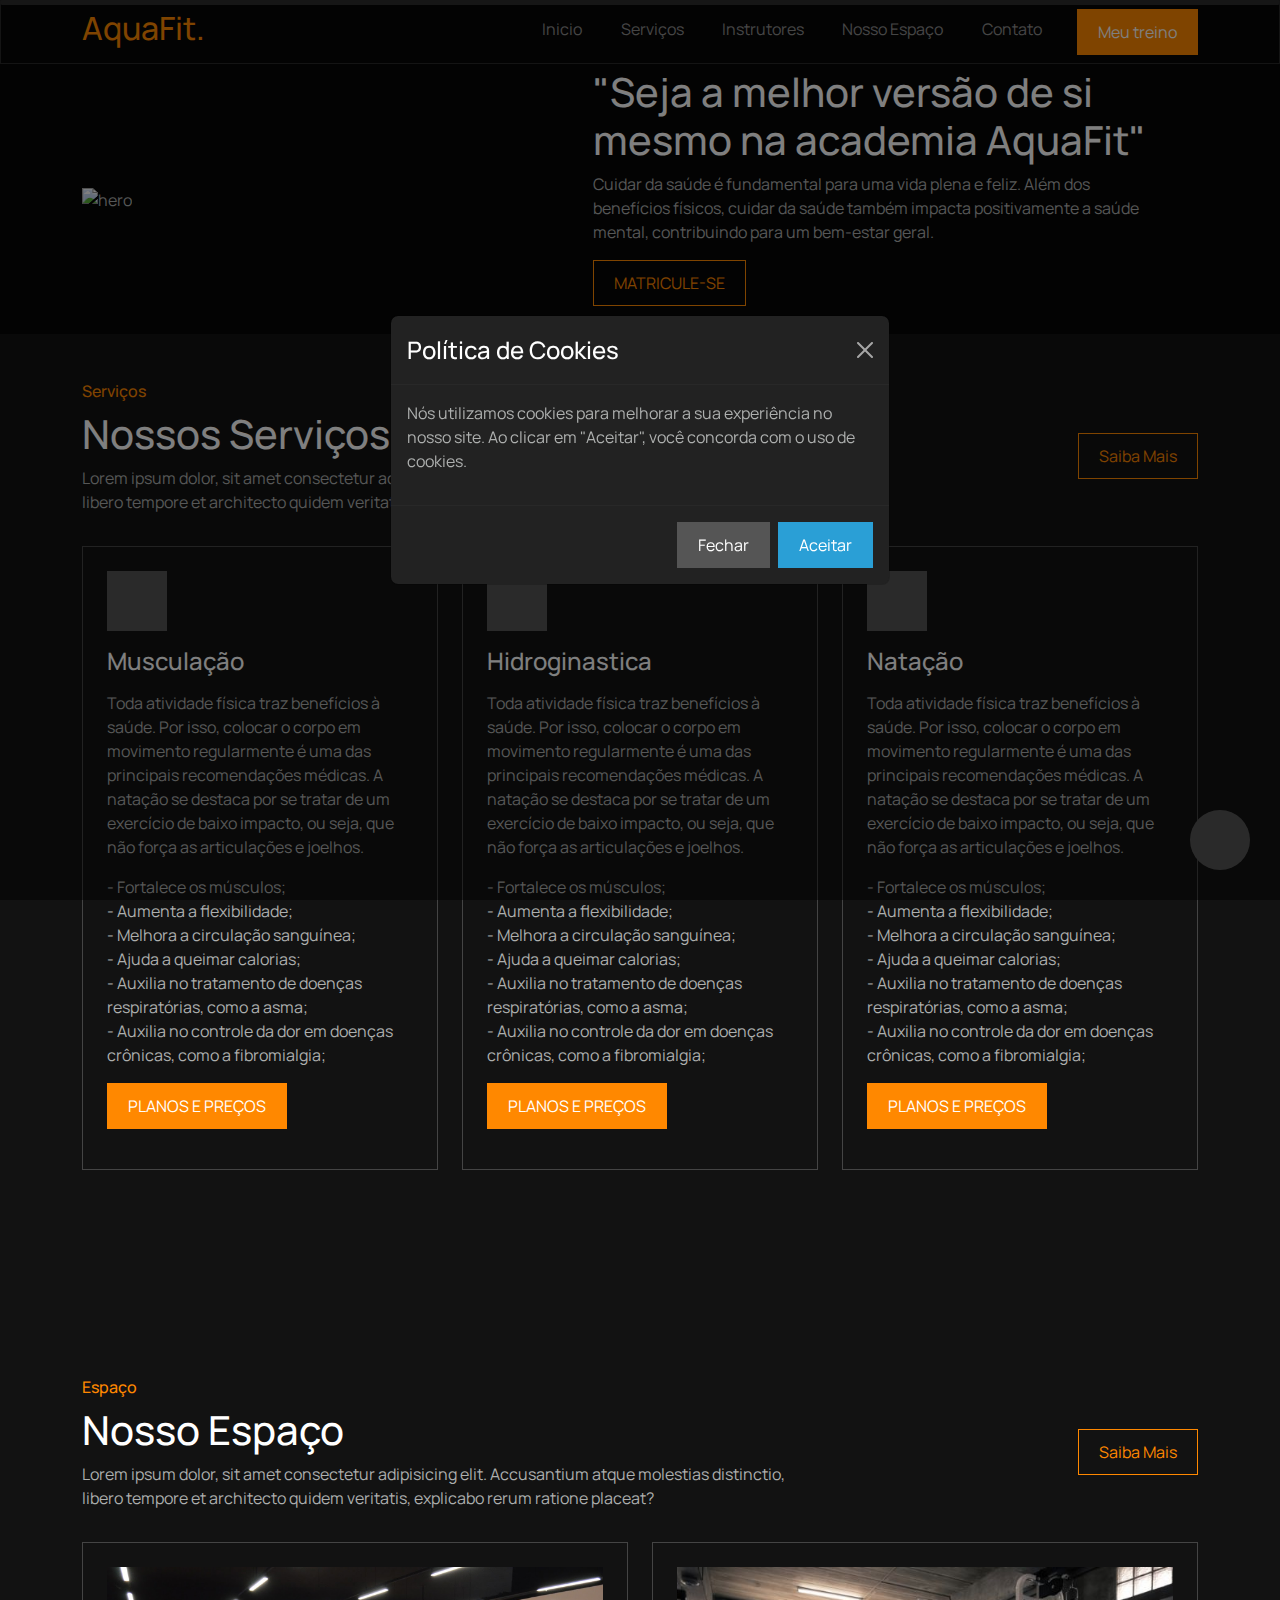
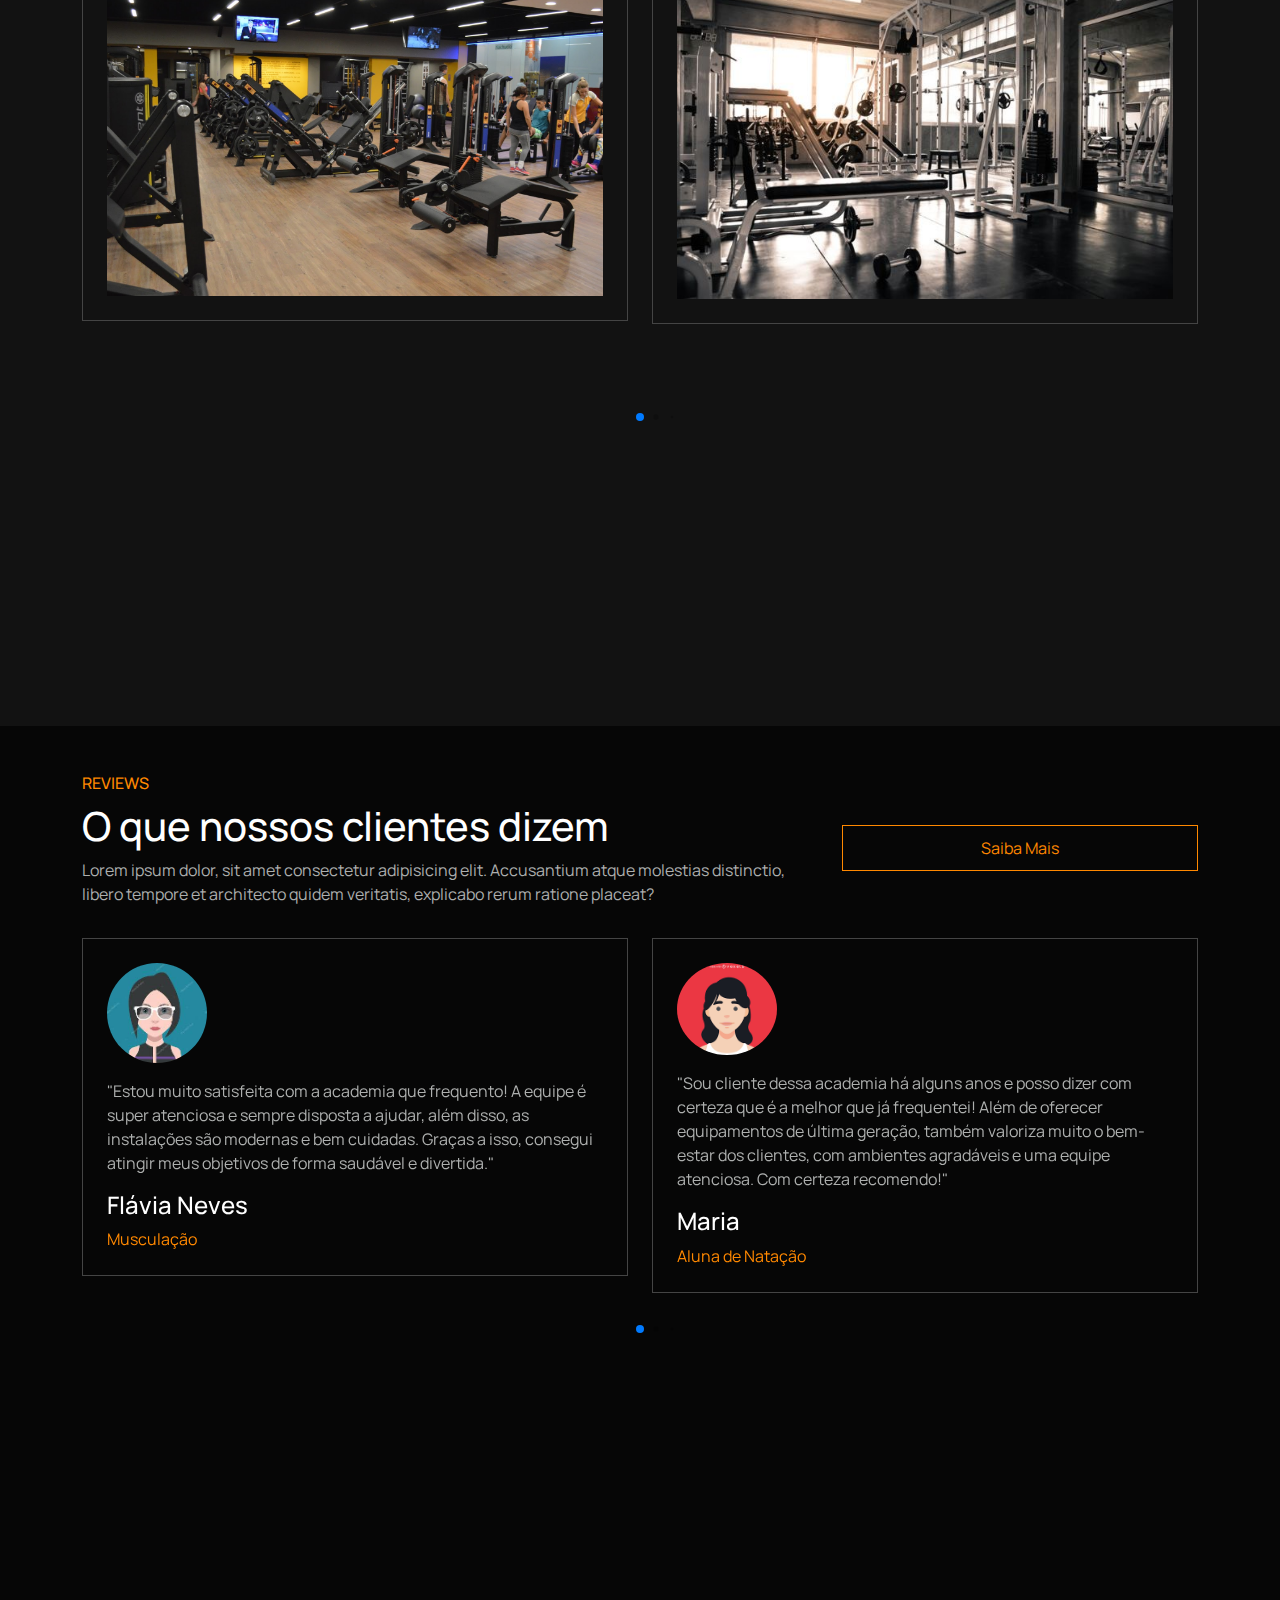
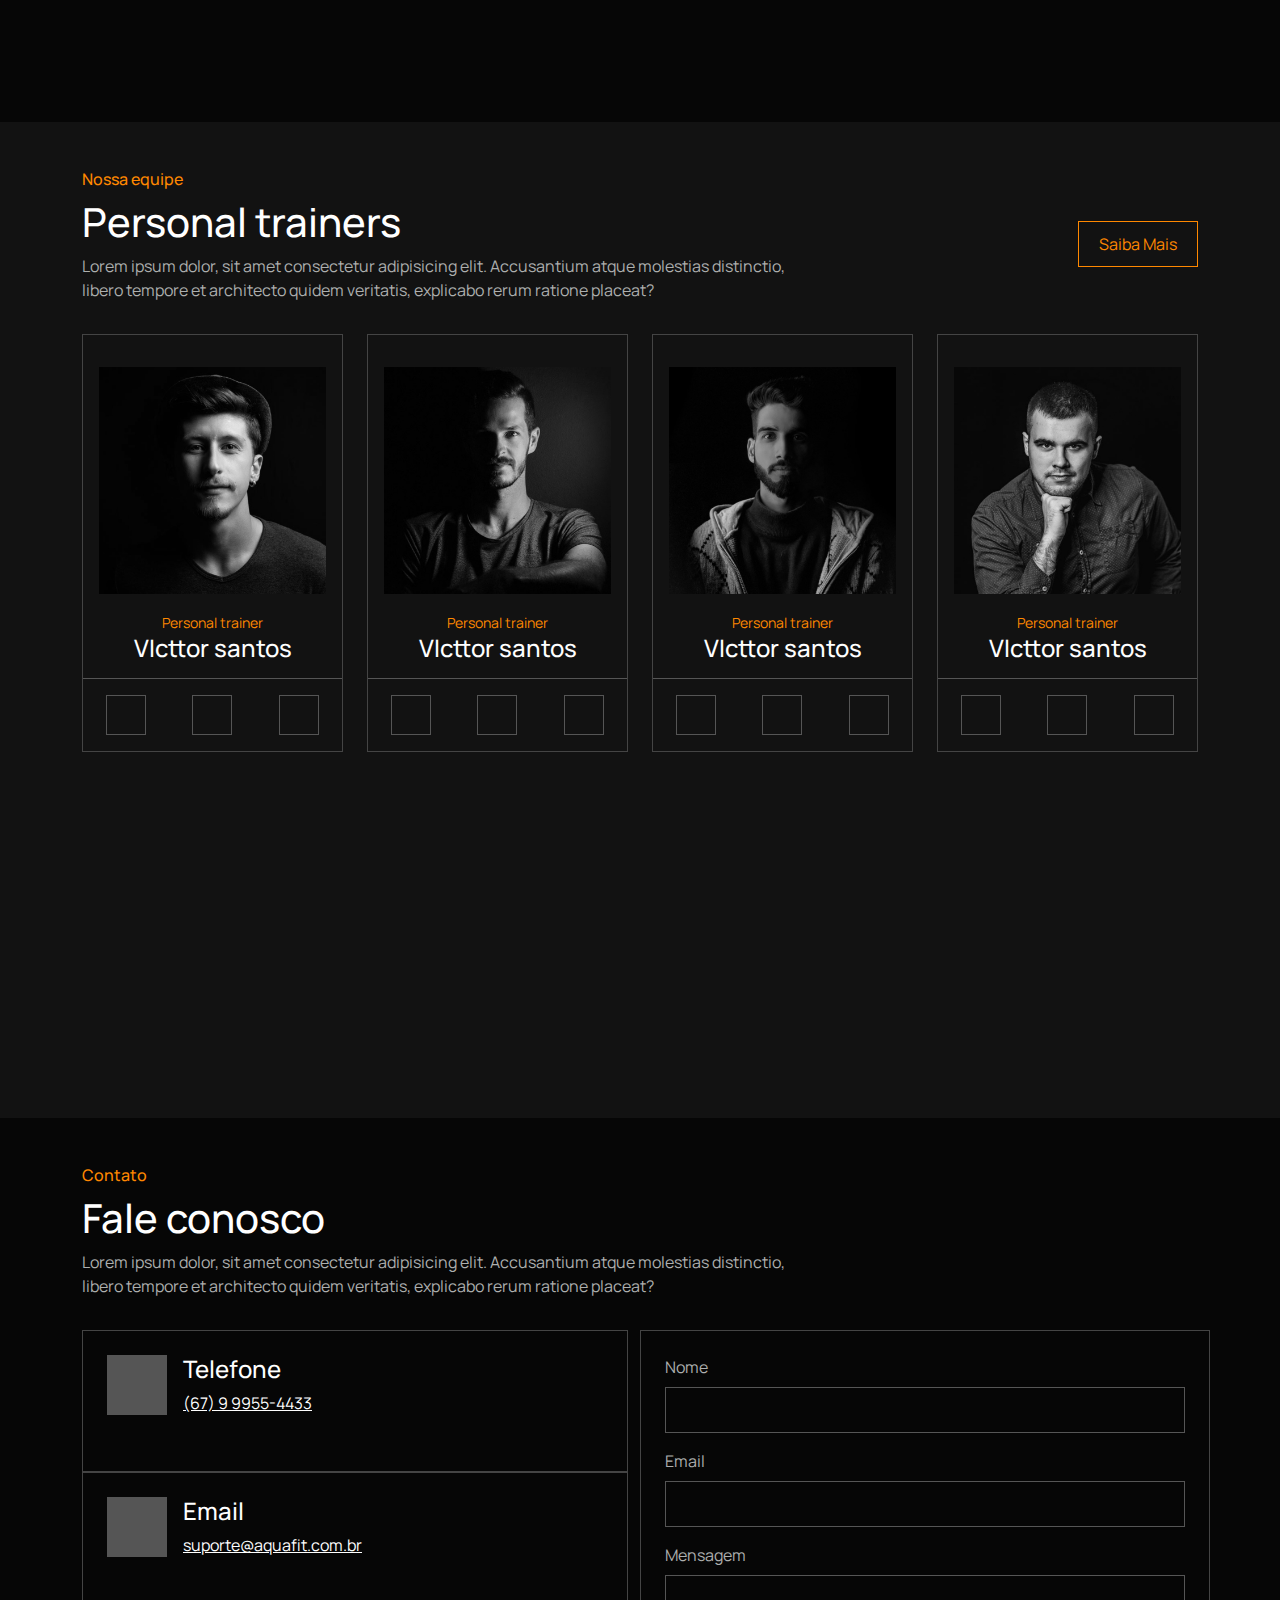
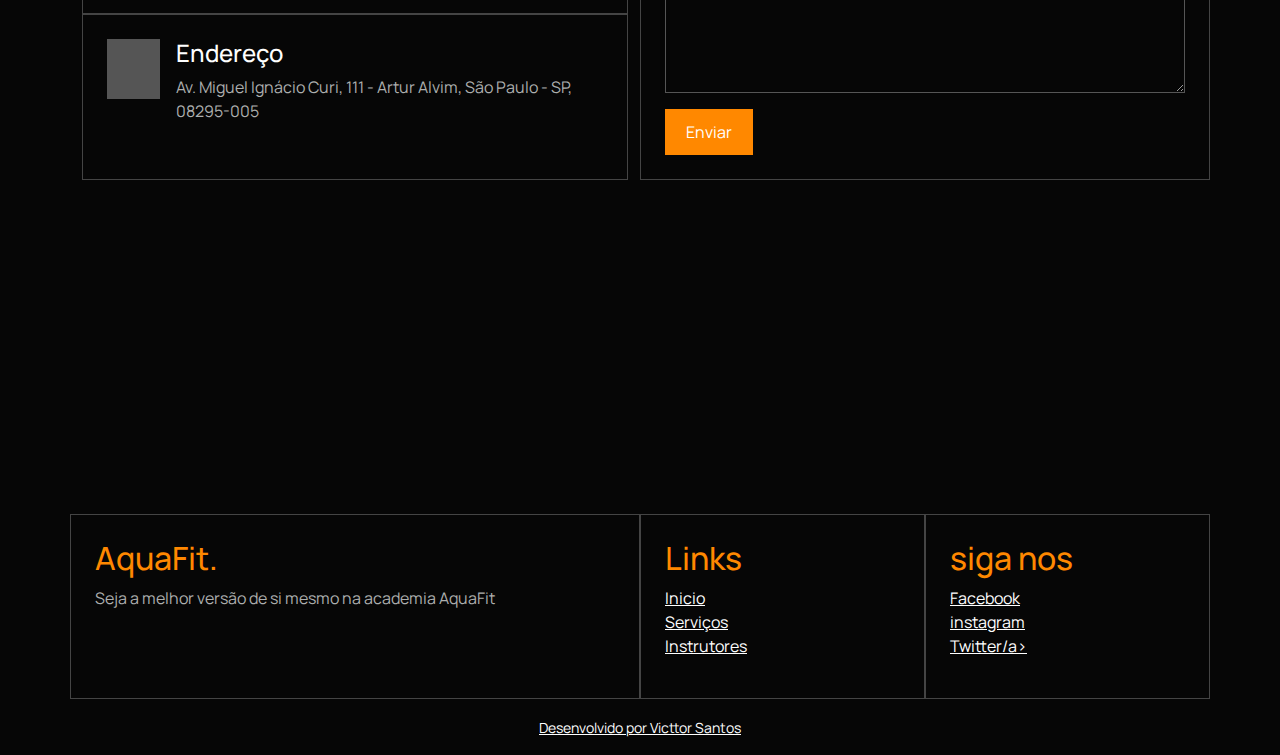
==== commit e8c9dfa8: "Atualização dia 07/05/2023" ====
--- a/index.html
+++ b/index.html
@@ -5,16 +5,26 @@
     <meta charset="utf-8">
     <meta name="viewport" content="width=device-width, initial-scale=1">
     <title>AquaFit | Landing Page</title>
-    <link rel="stylesheet" href="/css/bootstrap.css">
+    <link rel="stylesheet" href="./css/bootstrap.css">
+    <!--! <link rel="stylesheet" href="https://unpkg.com/aos@next/dist/aos.css" /> -->
+    <link rel="stylesheet" href="./css/app.css">
     <link rel="stylesheet" href="https://cdn.jsdelivr.net/npm/swiper@9/swiper-bundle.min.css" />
+    <script src="https://code.jquery.com/jquery-3.6.0.min.js"></script>
+
+    <script src="./js/cookies.js"></script>
     <link rel="stylesheet"
         href="https://maxst.icons8.com/vue-static/landings/line-awesome/line-awesome/1.3.0/css/line-awesome.min.css">
-    <link rel="stylesheet" href="https://unpkg.com/aos@next/dist/aos.css" />
-    <link rel="stylesheet" href="/css/app.css">
+
 </head>
 
-<body id="top">
-    <!-- Navbar Start-->
+<body id="top" oncontextmenu="return false;">
+    <!-- div de progresso -->
+    <div class="progress">
+        <div class="progress-bar bg-warning" role="progressbar" style="width: 0%;" aria-valuenow="0" aria-valuemin="0"
+            aria-valuemax="100"></div>
+    </div>
+
+    <!--! Navbar Start-->
     <nav class="navbar py-2 navbar-expand-lg navbar-dark bg-dark">
         <!-- ! Define uma tag de navegação com várias classes de estilo do Bootstrap -->
         <div class="container">
@@ -27,11 +37,11 @@
             </button>
             <!-- ? Define um botão de alternância com classe "navbar-toggler" para dispositivos móveis -->
             <div class="collapse navbar-collapse" id="navbarColor02">
-                <!-- ? Define um elemento que pode ser ocultado em telas menores e expande o menu de navegação quando o -->
-                botão de alternância é clicado
+                <!-- ? Define um elemento que pode ser ocultado em telas menores e expande o menu de navegação quando o
+                ? botão de alternância é clicado -->
                 <ul class="navbar-nav ms-auto">
                     <!-- * Define uma lista de navegação com a classe "navbar-nav" e alinha à direita com a classe
-                     "ms-auto" -->
+                    "ms-auto" -->
                     <li class="nav-item">
                         <a class="nav-link" href="#">Inicio</a>
                         <!-- ! Define um link para a seção "Inicio" do site -->
@@ -44,7 +54,7 @@
 
                     <li class="nav-item">
                         <a class="nav-link" href="#team">Instrutores</a>
-                        <!-- ! Define um link para a seção "Instrutores" do site -->
+                        <!-- /! Define um link para a seção "Instrutores" do site -->
                     </li>
 
                     <li class="nav-item">
@@ -58,40 +68,40 @@
                     </li>
 
                     <a href="./page/treino.html" class="btn btn-warning ms-lg-3"> Meu treino</a>
-                    <!--  ? Define um botão com um link para um arquivo HTML em "./page/treino.html" -->
+                    <!-- ? Define um botão com um link para um arquivo HTML em "./page/treino.html" -->
                 </ul>
             </div>
         </div>
-    </nav><!-- Navbar end-->
-
-
-    <!-- Hero Start-->
-    <section id="hero" class="min-vh-100 d-grid align-content-center py-1">
+    </nav>
+
+    <!--TODO: Navbar end-->
+    <!--! Hero Start-->
+    <section id="hero" class=" d-grid align-content-center py-1">
         <!-- Container -->
-        <div class="container py-1 mb-0">
+        <div class="container py-0 mb-0">
             <!-- Row -->
             <div class="row gy-4 align-items-center">
                 <!-- Col -->
-                <div class="col-lg-5 mb-0" data-aos="fade-up-right">
-                    <img src="/Img/teste002.png" alt="hero" class="img-fluid">
+                <div class="col-lg-5 mb-0" data-aos="zoom-in">
+                    <img src="./Img/teste002.png" alt="hero" class="img-fluid">
                 </div>
                 <div class="col-lg-7 px-lg-5">
-                    <h1 class="h3" data-aos="fade-up-left">"Seja a melhor versão de si mesmo na academia AquaFit"</h1>
-                    <p class="mt-3 mb-4" data-aos="fade-up-left">Cuidar da saúde é fundamental para uma vida plena e
+                    <h1 class="h3" data-aos="zoom-in">"Seja a melhor versão de si mesmo na academia AquaFit"</h1>
+                    <p class="mt-0 mb-3" data-aos="zoom-in">Cuidar da saúde é fundamental para uma vida plena e
                         feliz. Além dos benefícios
                         físicos,
                         cuidar da saúde também impacta
                         positivamente a saúde mental, contribuindo para um bem-estar geral.</p>
                     <div>
-                        <a href="#" class="btn btn-outline-warning mb-4" data-aos="fade-up-left"> MATRICULE-SE </a>
+                        <a href="#" class="btn btn-outline-warning mb-4"> MATRICULE-SE </a>
                     </div>
                 </div>
             </div>
         </div>
     </section>
-    <!-- Hero End-->
-
-    <!-- service strart -->
+    <!--TODO: Hero End-->
+
+    <!--! service strart -->
     <section id="services" class="py-5 bg-2 ">
         <!-- container -->
         <div class="container min-vh-100 mw">
@@ -177,9 +187,9 @@
 
         </div>
     </section>
-    <!-- Service end -->
-
-    <!-- Espace strart -->
+    <!--TODO: Service end -->
+
+    <!--! Espace strart -->
     <section id="espace" class="py-5 bg-2">
         <!-- container -->
         <div class="container min-vh-100 mw" data-aos="fade-up-left" data-aos-duration=" 4000">
@@ -204,7 +214,7 @@
                     <!-- Slide -->
                     <div class="swiper-slide">
                         <div class="project p-4 border-custom">
-                            <img src="/Img/espaço01.jpg" alt="portfolio-01" class="img-fluid">
+                            <img src="./Img/espaço01.jpg" alt="portfolio-01" class="img-fluid">
                             <div class="overlay">
                                 <h4 class="h5"> Espaço 01</h4>
                                 <p class="mb-0">Lorem ipsum dolor sit amet consectetur adipisicing elit. Accusantium, a.
@@ -215,7 +225,7 @@
                     </div>
                     <div class="swiper-slide">
                         <div class="project p-4 border-custom">
-                            <img src="/Img/espaço02.jpg" alt="portfolio-01" class="img-fluid">
+                            <img src="./Img/espaço02.jpg" alt="portfolio-01" class="img-fluid">
                             <div class="overlay">
                                 <h4 class="h5"> Espaço 01</h4>
                                 <p class="mb-0">Lorem ipsum dolor sit amet consectetur adipisicing elit. Accusantium, a.
@@ -226,7 +236,7 @@
                     </div>
                     <div class="swiper-slide">
                         <div class="project p-4 border-custom">
-                            <img src="/Img/espaço03.jpg" alt="portfolio-01" class="img-fluid">
+                            <img src="./Img/espaço03.jpg" alt="portfolio-01" class="img-fluid">
                             <div class="overlay">
                                 <h4 class="h5"> Espaço 01</h4>
                                 <p class="mb-0">Lorem ipsum dolor sit amet consectetur adipisicing elit. Accusantium, a.
@@ -237,7 +247,7 @@
                     </div>
                     <div class="swiper-slide">
                         <div class="project p-4 border-custom">
-                            <img src="/Img/espaço04.jpg" alt="portfolio-01" class="img-fluid">
+                            <img src="./Img/espaço04.jpg" alt="portfolio-01" class="img-fluid">
                             <div class="overlay">
                                 <h4 class="h5"> Espaço 01</h4>
                                 <p class="mb-0">Lorem ipsum dolor sit amet consectetur adipisicing elit. Accusantium, a.
@@ -249,7 +259,7 @@
                     </div>
                     <div class="swiper-slide">
                         <div class="project p-4 border-custom">
-                            <img src="/Img/portfolio-02.jpg" alt="portfolio-01" class="img-fluid">
+                            <img src="./Img/portfolio-02.jpg" alt="portfolio-01" class="img-fluid">
                             <div class="overlay">
                                 <h4 class="h5"> Espaço 01</h4>
                                 <p class="mb-0">Lorem ipsum dolor sit amet consectetur adipisicing elit. Accusantium, a.
@@ -267,9 +277,9 @@
 
         </div>
     </section>
-    <!-- Service end -->
-
-    <!-- review strart -->
+    <!--TODO: Service end -->
+
+    <!--! review strart -->
     <section id="reviews" class="py-5">
         <!-- container -->
         <div class="container min-vh-100 mw">
@@ -293,7 +303,7 @@
                     <!-- Slide -->
                     <div class="swiper-slide">
                         <div class="review p-4 border-custom">
-                            <img src="/Img/team-002.jpg" alt="team-01">
+                            <img src="./Img/team-002.jpg" alt="team-01">
                             <p class="my-3">"Estou muito satisfeita com a academia que frequento! A equipe é super
                                 atenciosa e sempre disposta a ajudar, além disso, as instalações são modernas e bem
                                 cuidadas. Graças a isso, consegui atingir meus objetivos de forma saudável e divertida."
@@ -305,7 +315,7 @@
                     <!-- Slide -->
                     <div class="swiper-slide d-grid">
                         <div class="review p-4 border-custom ">
-                            <img src="/Img/team-001.jpg" alt="team-01">
+                            <img src="./Img/team-001.jpg" alt="team-01">
                             <p class="my-3">"Sou cliente dessa academia há alguns anos e posso dizer com certeza que é a
                                 melhor que já frequentei! Além de oferecer equipamentos de última geração, também
                                 valoriza muito o bem-estar dos clientes, com ambientes agradáveis e uma equipe
@@ -317,7 +327,7 @@
                     <!-- Slide -->
                     <div class="swiper-slide">
                         <div class="review p-4 border-custom">
-                            <img src="/Img/team-03.jpg" alt="team-01">
+                            <img src="./Img/team-03.jpg" alt="team-01">
                             <p class="my-3">Lorem ipsum dolor, sit amet consectetur adipisicing elit. Deleniti ad nam
                                 aspernatur
                                 quibusdam fugiat beatae fugit reiciendis! Possimus doloremque voluptatum, maxime
@@ -329,7 +339,7 @@
                     <!-- Slide -->
                     <div class="swiper-slide">
                         <div class="review p-4 border-custom">
-                            <img src="/Img/team-04.jpg" alt="team-01">
+                            <img src="./Img/team-04.jpg" alt="team-01">
                             <p class="my-3">Lorem ipsum dolor, sit amet consectetur adipisicing elit. Deleniti ad nam
                                 aspernatur
                                 quibusdam fugiat beatae fugit reiciendis! Possimus doloremque voluptatum, maxime
@@ -345,9 +355,9 @@
             <!-- Swiper JS -->
         </div>
     </section>
-    <!-- Review end -->
-
-    <!-- Team strart -->
+    <!--TODO: Review end -->
+
+    <!--! Team strart -->
     <section id="team" class="py-5 bg-2">
         <!-- container -->
         <div class="container min-vh-100 mw">
@@ -372,7 +382,7 @@
                 <div class="col-lg-3 col-sm-6">
                     <div class="team-member border-custom py-3">
                         <div class="team-head p-3">
-                            <img src="/Img/team-01.jpg" class="img-fluid mb-3" alt="team-01">
+                            <img src="./Img/team-01.jpg" class="img-fluid mb-3" alt="team-01">
                             <small class="text-warning">Personal trainer</small>
                             <h5 class="mb-0"> VIcttor santos</h5>
                         </div>
@@ -389,7 +399,7 @@
                 <div class="col-lg-3 col-sm-6">
                     <div class="team-member border-custom py-3">
                         <div class="team-head p-3">
-                            <img src="/Img/team-02.jpg" class="img-fluid mb-3" alt="team-01">
+                            <img src="./Img/team-02.jpg" class="img-fluid mb-3" alt="team-01">
                             <small class="text-warning">Personal trainer</small>
                             <h5 class="mb-0"> VIcttor santos</h5>
                         </div>
@@ -406,7 +416,7 @@
                 <div class="col-lg-3 col-sm-6">
                     <div class="team-member border-custom py-3">
                         <div class="team-head p-3">
-                            <img src="/Img/team-03.jpg" class="img-fluid mb-3" alt="team-01">
+                            <img src="./Img/team-03.jpg" class="img-fluid mb-3" alt="team-01">
                             <small class="text-warning">Personal trainer</small>
                             <h5 class="mb-0"> VIcttor santos</h5>
                         </div>
@@ -423,7 +433,7 @@
                 <div class="col-lg-3 col-sm-6">
                     <div class="team-member border-custom py-3">
                         <div class="team-head p-3">
-                            <img src="/Img/team-04.jpg" class="img-fluid mb-3" alt="team-01">
+                            <img src="./Img/team-04.jpg" class="img-fluid mb-3" alt="team-01">
                             <small class="text-warning">Personal trainer</small>
                             <h5 class="mb-0"> VIcttor santos</h5>
                         </div>
@@ -441,9 +451,9 @@
 
         </div>
     </section>
-    <!-- team end -->
-
-    <!-- contato strart -->
+    <!--TODO: team end -->
+
+    <!--! contato strart -->
     <section id="contato" class="py-5">
         <!-- container -->
         <div class="container min-vh-100 mw">
@@ -489,20 +499,20 @@
 
                 <!-- Col-2 -->
                 <div class="col-lg-6 p-4 border-custom">
-                    <form action="#">
+                    <form method="post" action="send_email.php">
                         <div class="mb-3">
                             <label class="mb-2" for="name">Nome</label>
-                            <input type="text" class="form-control">
+                            <input type="text" name="name" class="form-control" required>
                         </div>
                         <div class="mb-3">
                             <label class="mb-2" for="email">Email</label>
-                            <input type="email" class="form-control">
+                            <input type="email" name="email" class="form-control" required>
                         </div>
                         <div class="mb-3">
                             <label class="mb-2" for="mensagem">Mensagem</label>
-                            <textarea name="" id="#" rows="4" class="form-control"></textarea>
-                        </div>
-                        <button class="btn btn-warning">Enviar</i></button>
+                            <textarea name="message" id="#" rows="4" class="form-control" required></textarea>
+                        </div>
+                        <button type="submit" name="submit" class="btn btn-warning">Enviar</button>
                     </form>
                 </div>
 
@@ -510,10 +520,10 @@
 
         </div>
     </section>
-    <!-- contato end -->
-
-    <!-- footer -->
-    <footer>
+    <!--TODO: contato end -->
+
+
+    <footer><!--! footer -->
         <div class="container">
 
             <!-- row -->
@@ -553,18 +563,37 @@
             </div>
         </div>
 
-    </footer>
-    <!-- end footer -->
+    </footer><!--TODO: end footer -->
+
+    <!--! Modal dos cookies -->
+    <div class="modal fade" id="myModal" tabindex="-1" aria-labelledby="exampleModalLabel" aria-hidden="true">
+        <div class="modal-dialog modal-dialog-centered modal-bottom">
+            <div class="modal-content">
+                <div class="modal-header">
+                    <h5 class="modal-title" id="exampleModalLabel">Política de Cookies</h5>
+                    <button type="button" class="btn-close" data-bs-dismiss="modal" aria-label="Close"></button>
+                </div>
+                <div class="modal-body">
+                    <p>Nós utilizamos cookies para melhorar a sua experiência no nosso site. Ao clicar em "Aceitar",
+                        você concorda com o uso de cookies.</p>
+                </div>
+                <div class="modal-footer">
+                    <button type="button" class="btn btn-secondary" data-bs-dismiss="modal">Fechar</button>
+                    <button id="acceptCookies" type="button" class="btn btn-primary">Aceitar</button>
+                </div>
+            </div>
+        </div>
+    </div>
+    <!--TODO: fim do modal -->
+
+
 
     <!-- scroll -->
-
-    <!-- <a href="#top" class="icon scroll-to-top"><i class="las la-arrow-up"></i></a> -->
-
-
-    <script src="/js/bootstrap.bundle.min.js"></script>
+    <a href="#top" class="icon scroll-to-top"><i class="las la-arrow-up"></i></a>
     <script src="https://cdn.jsdelivr.net/npm/swiper@9/swiper-bundle.min.js"></script>
     <script src="https://unpkg.com/aos@next/dist/aos.js"></script>
-    <script src="/js/app.js"></script>
+    <script src="./js/bootstrap.bundle.min.js"></script>
+    <script src="./js/app.js"></script>
 </body>
 
 </html>--- a/css/app.css
+++ b/css/app.css
@@ -1,41 +1,47 @@
 @import url('https://fonts.googleapis.com/css2?family=Manrope:wght@400;500;600&display=swap');
-body{
-    font-family:'Manrope', sans-serif;  
-    --bs-link-color:#fff;
-    --bs-link-hover-color:#f80
+
+body {
+    font-family: 'Manrope', sans-serif;
+    --bs-link-color: #fff;
+    --bs-link-hover-color: #f80;
 }
 
 /* logo */
-.logo{
-    font-family:'Manrope', sans-serif; 
-    color:  #f80;
+.logo {
+    font-family: 'Manrope', sans-serif;
+    color: #f80;
     font-size: 2rem;
 }
+
 /* bg-2 */
-.bg-2{
+.bg-2 {
     background-color: #121212;
 }
+
 /* custom border */
-.border-custom{
-    border:  1px solid #444;
+.border-custom {
+    border: 1px solid #444;
     transition: all 0.4 ease-in-out;
 }
-.border-custom:hover{
+
+.border-custom:hover {
     border-color: var(--bs-orange)
 }
+
 /* Navbar */
-.navbar{
+.navbar {
     --bs-navbar-nav-link-padding-x: 1.2rem;
 }
 
 /* btn */
-.btn{
+.btn {
     border-radius: 0;
     padding: 10px 20px;
 }
+
 /* icon */
 
-.icon{
+.icon {
     width: 60px;
     height: 60px;
     background-color: #555;
@@ -48,26 +54,27 @@
 
 }
 
-.icon:hover{
+.icon:hover {
     background-color: var(--bs-orange);
 }
 
-.service:hover .icon{
+.service:hover .icon {
     background-color: var(--bs-orange);
 }
+
 /* swiper-pagination */
-.swiper-pagination-bullet{
-background-color: white;
+.swiper-pagination-bullet {
+    background-color: white;
 
 }
 
 /* project nosso espaço*/
-.project{
+.project {
     overflow: hidden;
     position: relative;
 }
 
-.project .overlay{
+.project .overlay {
     padding: 32px;
     position: absolute;
     bottom: 0;
@@ -77,25 +84,26 @@
     transform: translateY(60px);
 }
 
-.project:hover .overlay{
+.project:hover .overlay {
     opacity: 1;
     transform: translateY(0px)
 }
+
 /* review */
 
-.review img{
+.review img {
     width: 100px;
     border-radius: 100%;
 }
 
 /* team */
 
-.team-member .divider{
+.team-member .divider {
     background-color: #555;
     height: 1px;
 }
 
-.team-member .links .icon{
+.team-member .links .icon {
     width: 40px;
     height: 40px;
     color: white;
@@ -106,20 +114,20 @@
 
 }
 
-.team-member .icon:hover{
+.team-member .icon:hover {
     color: #f80;
     border: 1px solid #f80;
 }
 
 /* contato */
 
-#contato .form-control{
+#contato .form-control {
     background-color: transparent;
     border: 1px solid #555;
     color: white;
     border-radius: 0;
     padding: 10px;
-    
+
 }
 
 
@@ -128,26 +136,58 @@
 footer ul {
     padding: 0;
 }
+
 footer ul li {
     list-style: none;
 }
 
-footer ul li a{
+footer ul li a {
     color: white;
 }
 
-.dev{
+.dev {
     background-color: #555;
 }
 
-/* .scroll-to-top{
+.scroll-to-top {
     text-decoration: none;
     border-radius: 100px;
     position: fixed;
-    bottom: 40px;
-    right: 40px;
+    bottom: 30px;
+    right: 30px;
 }
 
-.scroll-to-top:hover{
+.scroll-to-top:hover {
     color: white;
-} */+}
+
+/* progress bar */
+
+.progress {
+    position: fixed;
+    top: 0;
+    left: 0;
+    z-index: 999;
+    width: 100%;
+    height: 5px;
+    background-color: #2c2c2c;
+}
+
+.bar {
+    display: block;
+    width: 0;
+    height: inherit;
+    background: linear-gradient(to right, #f90, #f80, #f70, #f60);
+}
+
+.message {
+    position: absolute;
+    top: 25%;
+    left: 50%;
+    transform: translate(-50%, -50%);
+    background-color: #419b45aa;
+    color: whitesmoke;
+    padding: 8px;
+    font-size: 2rem;
+    z-index: 1;
+}